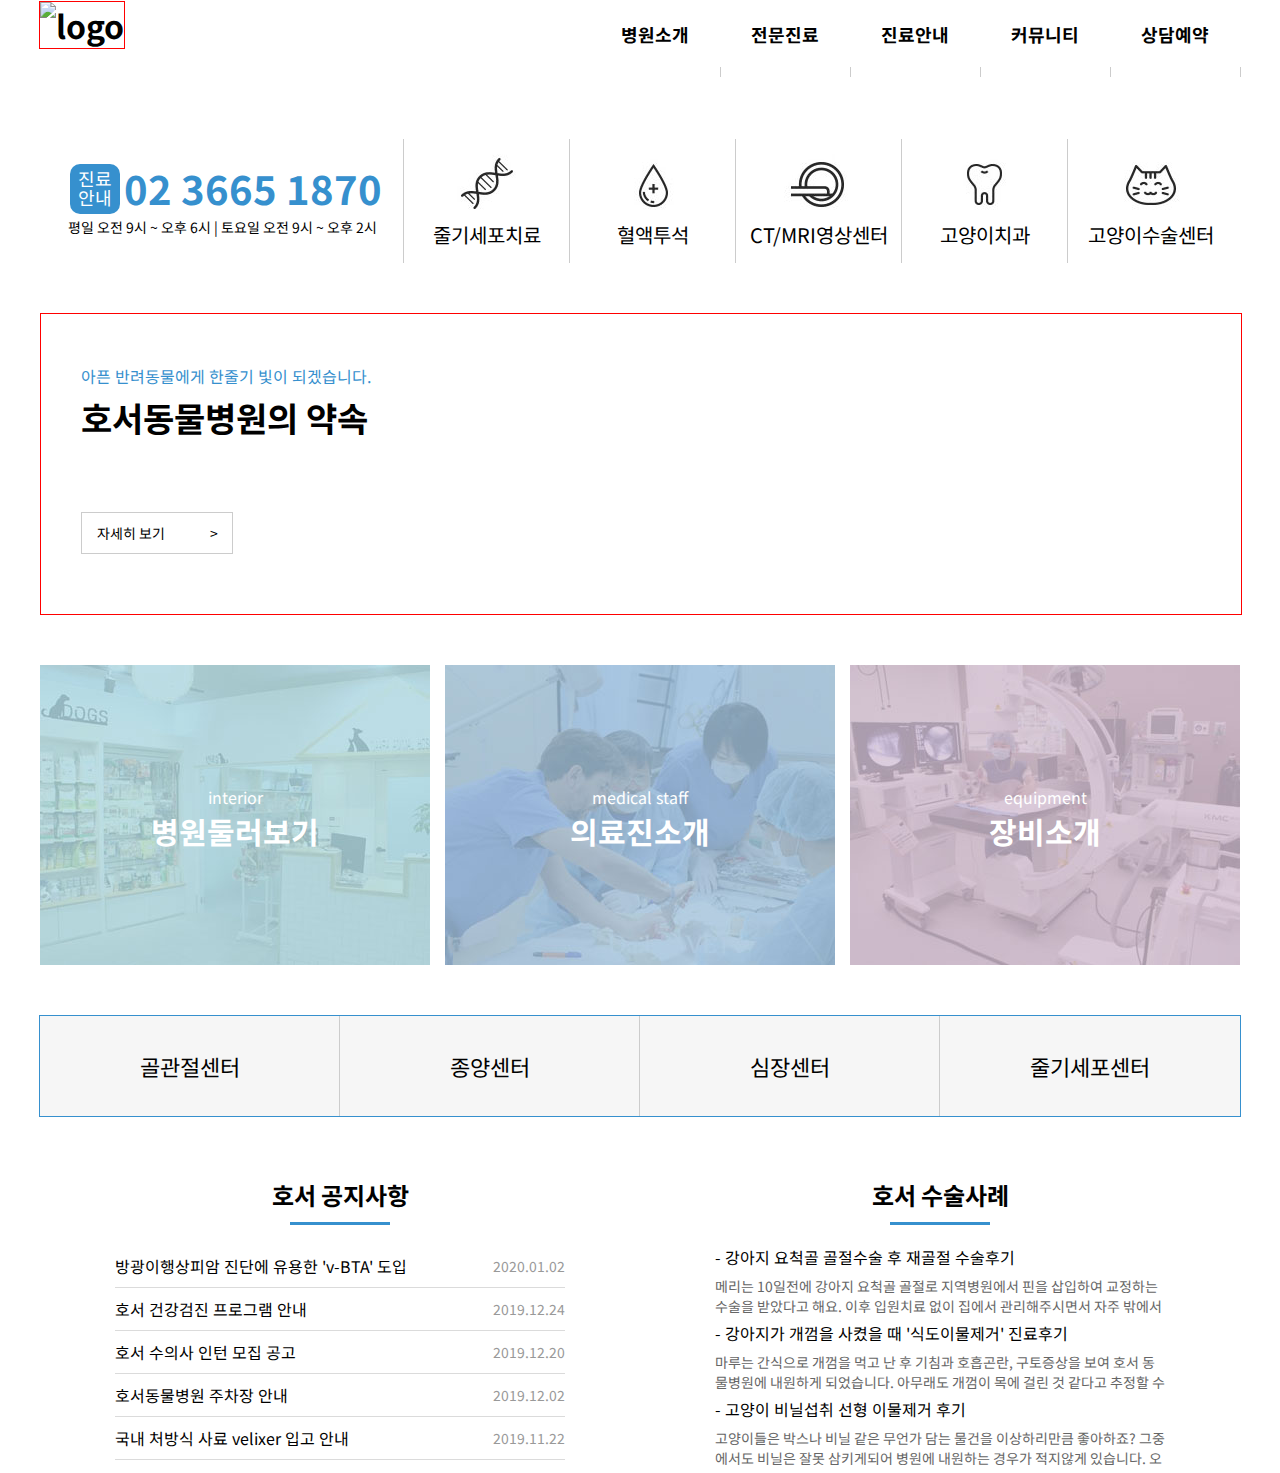
==== index.html @ e3472fa7 "Add files via upload" ====
<!DOCTYPE html>
<html lang="en">
<head>
    <meta charset="UTF-8">
    <meta name="viewport" content="width=device-width, initial-scale=1.0">
    <meta http-equiv="X-UA-Compatible" content="ie=edge">
    <title>호서동물병원</title>
    <!-- 사용자 css -->
    <link rel="stylesheet" href="css/style.css">
    <!-- 웹폰트 -->
    <link href="https://fonts.googleapis.com/css?family=Noto+Sans+KR&display=swap" rel="stylesheet">
    <!-- 제이쿼리 -->
    <script src="js/jquery-3.4.1.min.js"></script>
    <!-- 사용자 자바스크립트 -->
    <script src="js/maingnb.js"></script>
</head>
<body>
    <!-- 헤더영역 -->
    <header id="main_header">
        <div id="ex"></div>
        <div class="container">
            <h1><a href="#"><img src="http://via.placeholder.com/180x50" alt="logo"></a></h1>
            <nav id="main_gnb">
                <ul class="depth1">
                    <li>
                        <a href="#">병원소개</a>
                        <ul class="depth2">
                            <li><a href="#">인삿말</a></li>
                            <li><a href="#">의료진</a></li>
                            <li><a href="#">스텝</a></li>
                            <li><a href="#">시설소개</a></li>
                            <li><a href="#">오시는길</a></li>
                        </ul>
                    </li>
                    <li>
                        <a href="#">전문진료</a>
                        <ul class="depth2">
                            <li><a href="#">2차진료전문센터</a></li>
                            <li><a href="#">수술전문센터</a></li>
                            <li><a href="#">MRI센터</a></li>
                            <li><a href="#">노령견센터</a></li>
                            <li><a href="#">종양센터</a></li>
                            <li><a href="#">재활의학센터</a></li>
                        </ul>
                    </li>
                    <li>
                        <a href="#">진료안내</a>
                        <ul class="depth2">
                            <li><a href="#">진료안내</a></li>
                            <li><a href="#">영상의학과</a></li>
                            <li><a href="#">외과</a></li>
                            <li><a href="#">내과</a></li>
                            <li><a href="#">안과</a></li>
                            <li><a href="#">치과</a></li>
                        </ul>
                    </li>
                    <li>
                        <a href="#">커뮤니티</a>
                        <ul class="depth2">
                            <li><a href="#">공지사항</a></li>
                            <li><a href="#">FAQ</a></li>
                        </ul>
                    </li>
                    <li>
                        <a href="#">상담예약</a>
                        <ul class="depth2">
                            <li><a href="#"></a></li>
                        </ul>
                    </li>
                </ul>
            </nav>
        </div>
    </header>
    <!-- 배너영역 -->
    <div id="main_banner">
        <img src="http://via.placeholder.com/1920x500" alt="">
    </div>
    <!-- 서브정보 -->
    <div id="sub_info">
        <div class="container">
            <div class="col1">
                <p class="box">진료<br>안내</p>
                <span> 02 3665 1870</span>
                <p class="time">평일 오전 9시 ~ 오후 6시 | 토요일 오전 9시 ~ 오후 2시</p>
            </div>
            <div class="col2 col">
                <a href="#">
                    <img src="images/s-i1.jpg" alt="">
                    <p class="sub_name">줄기세포치료</p>
                </a>
            </div>
            <div class="col3 col">
                <a href="#">
                    <img src="images/s-i2.jpg" alt="">
                    <p class="sub_name">혈액투석</p>
                </a>
            </div>
            <div class="col4 col">
                <a href="#">
                    <img src="images/s-i3.jpg" alt="">
                    <p class="sub_name">CT/MRI영상센터</p>
                </a>
            </div>
            <div class="col5 col">
                <a href="#">
                    <img src="images/s-i4.jpg" alt="">
                    <p class="sub_name">고양이치과</p>
                </a>
            </div>
            <div class="col6 col">
                <a href="#">
                    <img src="images/s-i5.jpg" alt="">
                    <p class="sub_name">고양이수술센터</p>
                </a>
            </div>
        </div>
    </div>
    <!-- 메인컨텐츠 -->
    <div id="main_contents">
        <div class="container">
            <div class="con1">
                <p>아픈 반려동물에게 한줄기 빛이 되겠습니다.</p>
                <span>호서동물병원의 약속</span>
                <a href="#">자세히 보기 &nbsp;&nbsp;&nbsp;&nbsp;&nbsp;&nbsp;&nbsp;&nbsp;&nbsp;&nbsp;&nbsp;&nbsp;&nbsp;&nbsp;></a>
            </div>
            <div class="con con2">
                <span>interior</span>
                <a href="#"><p>병원둘러보기</p></a>
            </div>
            <div class="con con3">
                <span>medical staff</span>
                <a href="#"><p>의료진소개</p></a>
            </div>
            <div class="con con4">
                <span>equipment</span>
                <a href="#"><p>장비소개</p></a>
            </div>
        </div>
    </div>
    <!-- 센터목록 -->
    <div id="center">
        <div class="center_wrap">
            <a href="#" class="center">
                <p>골관절센터</p>
            </a>
            <a href="#" class="center">
                <p>종양센터</p>
            </a>
            <a href="#" class="center">
                <p>심장센터</p>
            </a>
            <a href="#" class="center">
                <p>줄기세포센터</p>
            </a>
        </div>
    </div>
    <!-- 게시판 -->
    <div id="board">
        <div class="container">
            <section class="notice">
                <h2>호서 공지사항</h2>
                <div class="line"></div>
                <ul>
                    <li>
                        <a href="#">방광이행상피암 진단에 유용한 'v-BTA' 도입</a>
                        <span class="date">2020.01.02</span>
                    </li>
                    <li>
                        <a href="#">호서 건강검진 프로그램 안내</a>
                        <span class="date">2019.12.24</span>
                    </li>
                    <li>
                        <a href="#">호서 수의사 인턴 모집 공고</a>
                        <span class="date">2019.12.20</span>
                    </li>
                    <li>
                        <a href="#">호서동물병원 주차장 안내</a>
                        <span class="date">2019.12.02</span>
                    </li>
                    <li>
                        <a href="#">국내 처방식 사료 velixer 입고 안내</a>
                        <span class="date">2019.11.22</span>
                    </li>
                </ul>
            </section>
            <section class="review">
                <h2>호서 수술사례</h2>
                <div class="line"></div>
                <ul>
                    <li>
                        <a href="#">- 강아지 요척골 골절수술 후 재골절 수술후기</a>
                        <span class="text">메리는 10일전에 강아지 요척골 골절로 지역병원에서 핀을 삽입하여 교정하는 수술을 받았다고 해요. 이후 입원치료 없이 집에서 관리해주시면서 자주 밖에서 산책을</span>
                    </li>
                </ul>
                <ul>
                    <li>
                        <a href="#">- 강아지가 개껌을 사켰을 때 '식도이물제거' 진료후기</a>
                        <span class="text">마루는 간식으로 개껌을 먹고 난 후 기침과 호흡곤란, 구토증상을 보여 호서 동물병원에 내원하게 되었습니다. 아무래도 개껌이 목에 걸린 것 같다고 추정할 수는 있었지만 </span>
                    </li>
                </ul>
                <ul>
                    <li>
                        <a href="#">- 고양이 비닐섭취 선형 이물제거 후기</a>
                        <span class="text">고양이들은 박스나 비닐 같은 무언가 담는 물건을 이상하리만큼 좋아하죠? 그중에서도 비닐은 잘못 삼키게되어 병원에 내원하는 경우가 적지않게 있습니다. 오늘은 이물제거에 </span>
                    </li>
                </ul>
            </section>
        </div>
    </div>
</body>
</html>
---- css/style.css ----
/* 원래style.css */
*{
    margin: 0; padding: 0;
}
a{ 
    text-decoration: none;
    color: #000;
}
ul, ol{
    list-style: none;
}
body{
    width: 100%;
    font-family: 'Noto Sans KR', sans-serif;
}
/* container */
.container{
    width: 1200px;
    margin: 0 auto;
}
/* 헤더 */
#main_header{
    width: 100%;
    height: 65px;
    /* background: #ccc; */
}
#main_header h1{
    float: left;
    outline: 1px solid red;
    margin-top: 2px;
}
/* 메인메뉴 */
#main_gnb .depth1 {
    margin-top: 19px;
    text-align: center;
    float: right;
    line-height: 30px;
}
#main_gnb .depth1 > li{
    position: relative;
    float: left;
    width: 130px;
    line-height: 30px;
    z-index: 99;
}
#main_gnb .depth1 > li >a{
    display: block;
    padding-bottom: 15px;
    font-size: 18px;
    font-weight: bold;
    border-bottom: 3px solid #fff;
}
#main_gnb .depth1 > li >a:hover{
    border-bottom: 3px solid #3690ce;
}
#main_gnb .depth1  li a:hover{
    color: #3690ce;
}
#main_gnb .depth2{
    padding-top: 10px;
    position: absolute;
    left: 0;
    width: 100%;
    height: 0;
    overflow: hidden;
    font-size: 14px;
    border-right: 1px solid #ccc;
}
#main_gnb .depth2.show{
    height: 200px;
    overflow: hidden;
}
#main_gnb .depth2 a{
    display: block;
}
#ex{
    position: absolute;
    top: 65px;
    width: 100%;
    height: 0;
    background: #fff;
    /* border-top: 3px solid #ccc; */
  }
  #ex.show {
      height: 200px;
  }
/* 배너영역 */
#main_banner{
    width: 100%;
}
#main_banner img{
    width: 100%;
}
/* 서브정보 */
#sub_info{
    margin-top: 50px;
}
#sub_info .col1{
    float: left;
    width: 363px; height: 124px;
    /* outline: 1px solid red; */
}
#sub_info .col{
    float: left;
    width: 165px; height: 124px;
    /* border: 1px solid red; */
    text-align: center;
    font-size: 20px;
    border-left: 1px solid #ccc;
}
#sub_info .col:hover a{
    color: #3690ce;
}
#sub_info .col1 .box{
    display: inline-block;
    width: 50px; height: 40px;
    background: #3690ce;
    border-radius: 10px;
    color: #fff;
    text-align: center;
    line-height: 19px;
    font-size: 18px;
    padding: 5px 0;
    margin: 25px 0 0 30px;
}
#sub_info .col1 span{
    color: #3690ce;
    font-size: 40px;
    font-weight: bolder;
}
#sub_info .col1 .time{
    font-size: 14px;
    margin-left: 28px;
}
#sub_info .col img{
    margin-top: 15px;
}
/* 메인 컨텐츠 */
#main_contents{
    padding-top: 50px;
    clear: both;
}
#main_contents .con1{
    width: 1200px; height: 300px;
    border: 1px solid red;
}
#main_contents .con1 p{
    color: #3690ce;
    margin: 50px 0 5px 40px;
}
#main_contents .con1 span{
    font-size: 34px;
    font-weight: bold;
    margin-left: 40px;
}
#main_contents .con1 a{
    text-align: center;
    line-height: 40px;
    display: block;
    width: 150px;
    height: 40px;
    font-size: 14px;
    border: 1px solid #ccc;
    margin-left: 40px;
    margin-top: 70px;
}
#main_contents .con{
    margin-top: 50px;
    float: left;
    width: 390px; height: 300px;
    /* border: 1px solid red; */
    background: #ccc;
    margin-right: 15px;
    text-align: center;
}
#main_contents .con:last-child{
    margin-right: 0;
}
#main_contents .con > span{
    margin-top: 120px;
    display: inline-block;
    color: #fff;
}
#main_contents .con > a > p{
    color: #fff;
    font-size: 30px;
    font-weight: bold;
    /* line-height: 300px; */
}
#main_contents .con2{
    background-image: url(../images/con1.jpg);
}
#main_contents .con3{
    background-image: url(../images/con2.jpg);
}
#main_contents .con4{
    background-image: url(../images/con3.jpg);
}
#main_contents .con2:hover{
    text-shadow: 1px 1px 3px black;
    background-image: url(../images/con1-1.jpg);
}
#main_contents .con3:hover{
    text-shadow: 1px 1px 3px black;
    background-image: url(../images/con2-1.jpg);
}
#main_contents .con4:hover{
    text-shadow: 1px 1px 3px black;
    background-image: url(../images/con3-1.jpg);
}
/* 센터목록 */
#center{
    clear: both;
    padding-top: 50px;
}
#center .center_wrap{
    background: rgb(246, 246, 246);
    margin: 0 auto;
    width: 1200px;
    height: 100px;
    border: 1px solid #3690ce;
}
#center .center{
    display: inline-block;
    text-align: center;
    line-height: 100px;
    font-size: 22px;
    width: 299px;
    height: 100px;
    float: left;
    border-right: 1px solid #ccc;
}
#center .center:last-child{
    border: 0;
}
#center .center:hover{
    color: #fff;
    background: #3690ce;
}
/* 게시판 */
.line{
    display: block;
    width: 100px;
    margin-left: 230px;
    margin-bottom: 20px;
    border-bottom: 3px solid #3690ce;
}
#board{
    width: 1200px;
    height: 100%;
    margin: 0 auto;
}
.notice{
    float: left;
    margin-top: 50px;
    text-align: center;
    width: 560px;
    padding: 0 20px;
}
.notice h2, .review h2{
    padding: 10px 0;
}
.notice ul{
    width: 450px;
    margin: 0 auto;
    text-align: left;
}
.notice ul li{
    line-height: 42px;
    border-bottom: 1px solid rgb(219, 219, 219);
}
.notice ul li .date{
    float: right;
    color: #999999;
    font-size: 14px;
}
.review{
    margin-top: 50px;
    text-align: center;
    width: 560px;
    padding: 0 20px;
    float: right;
}
.review ul{
    margin: 0 auto;
    width: 450px;
    /* border: 1px solid red; */
    text-align: left;
}
.review ul a{
    display: block;
}
.review ul .text{
    margin-top: 7px;
    display: inline-block;
    height: 40px;
    font-size: 14px;
    color: #666;
    overflow: hidden;
    text-overflow: clip;
}
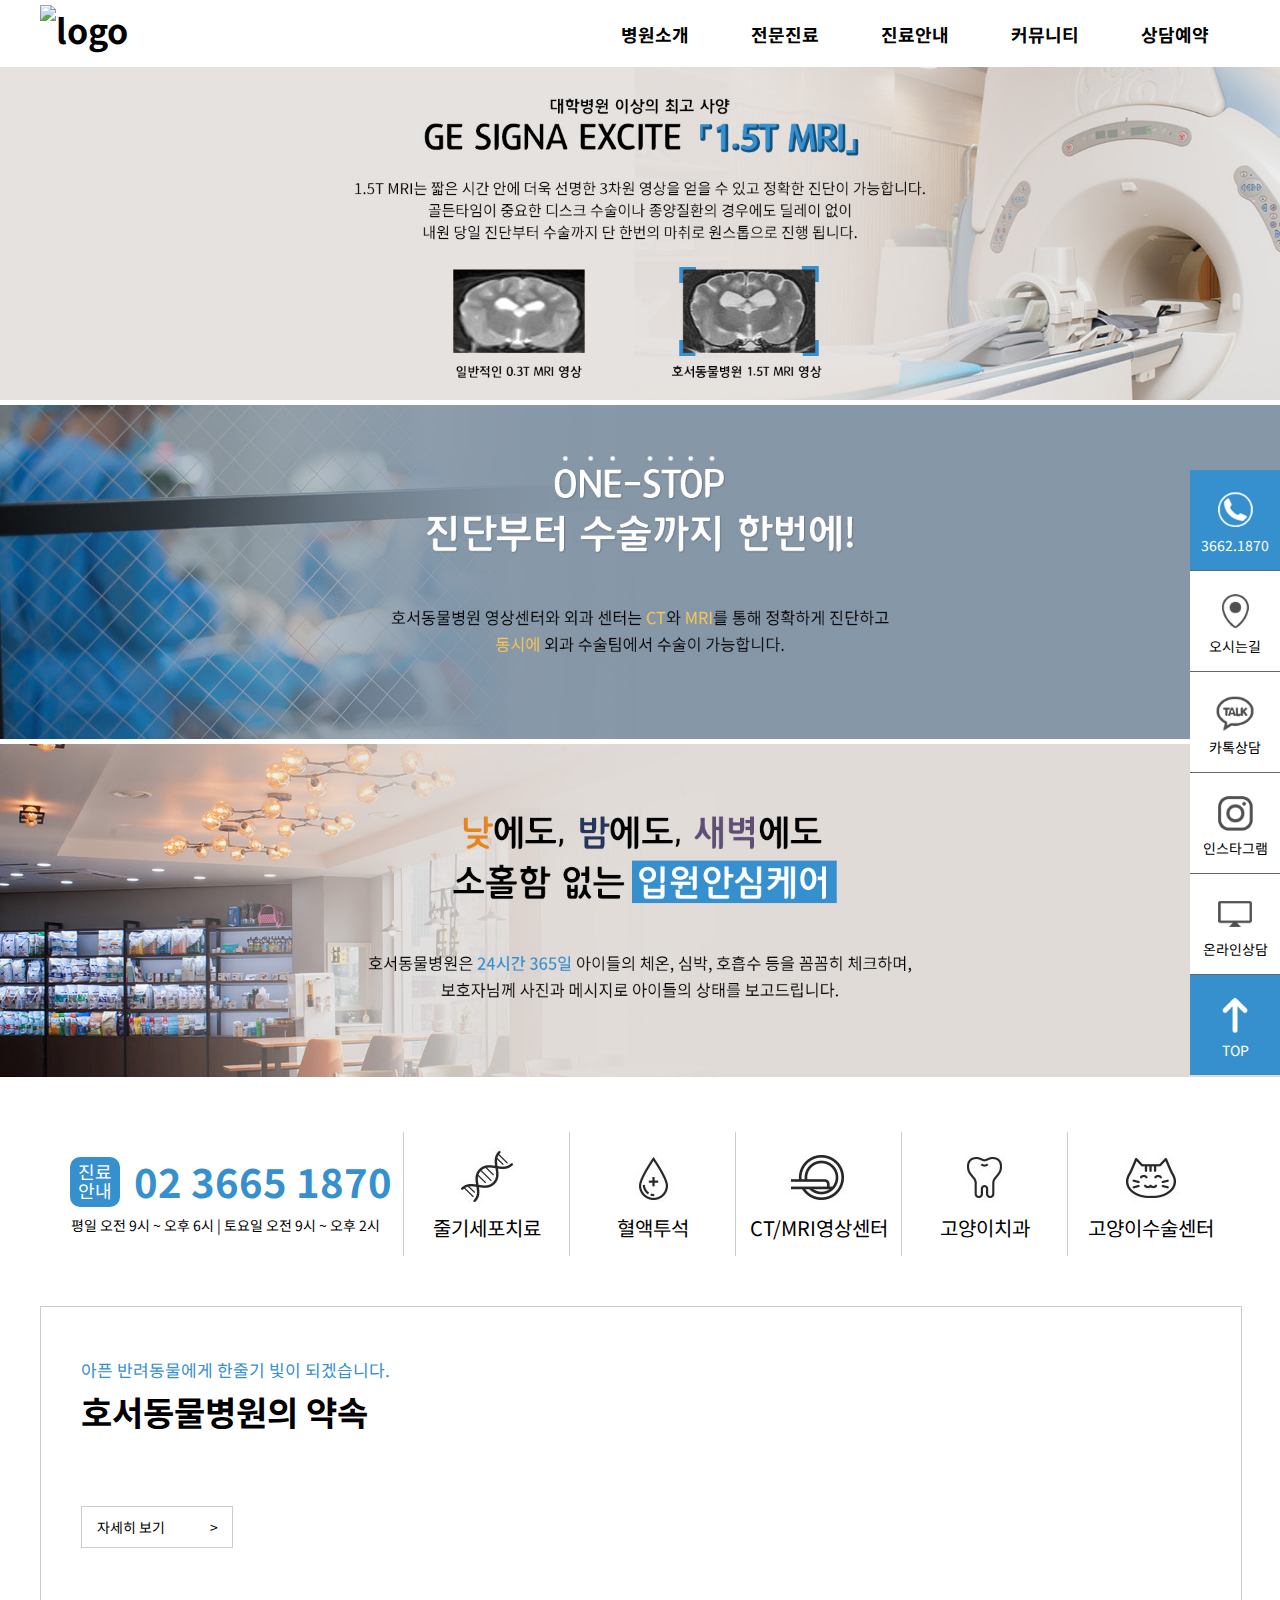
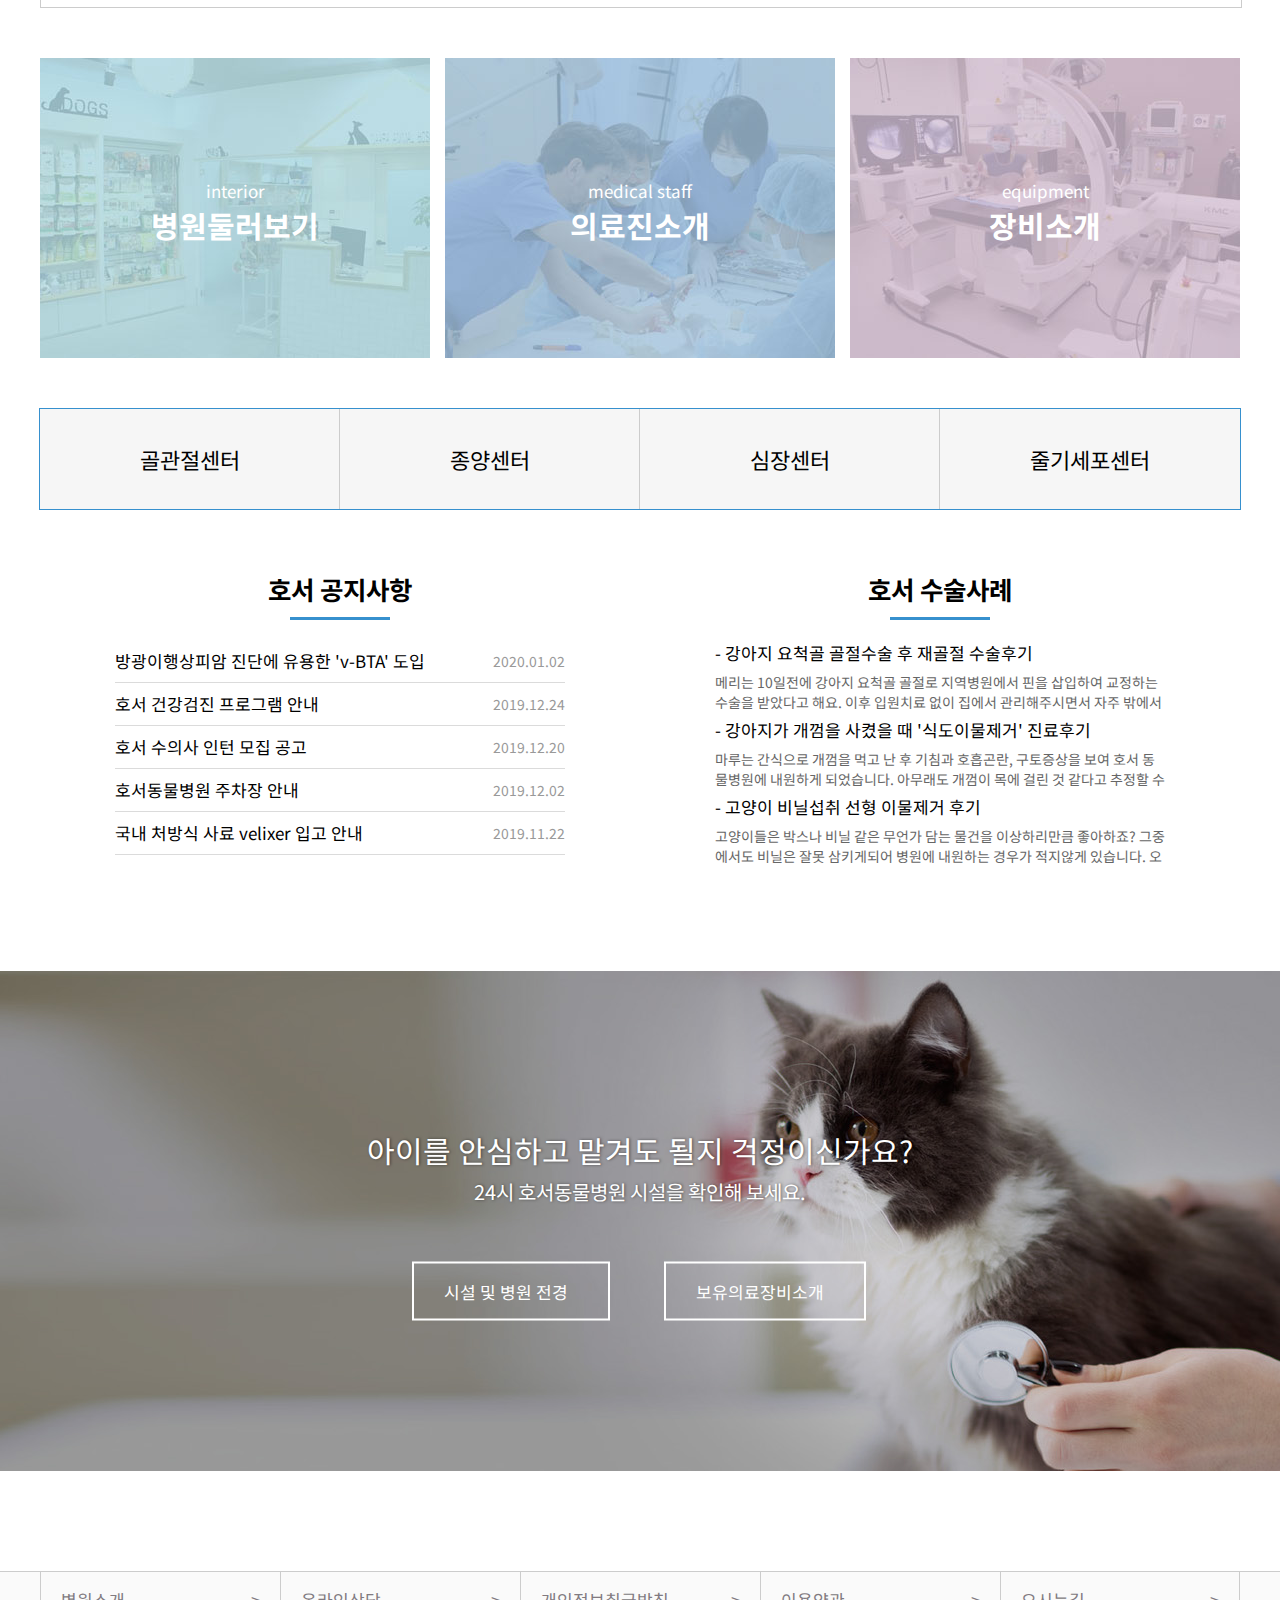
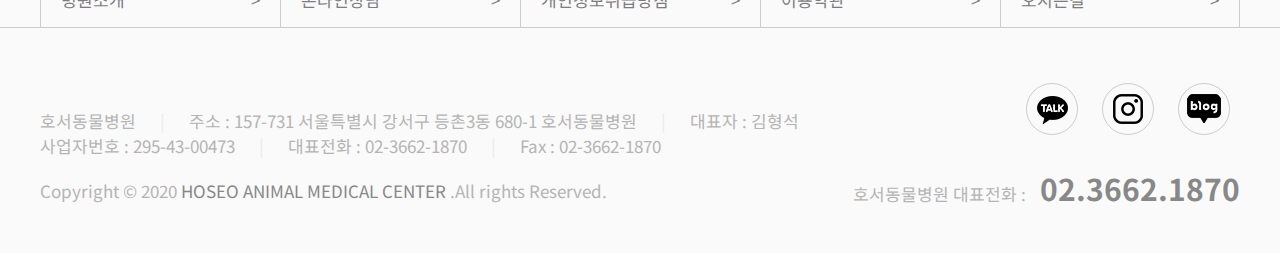
==== commit a4bad6e0: "Add files via upload" ====
--- a/index.html
+++ b/index.html
@@ -7,10 +7,18 @@
     <title>호서동물병원</title>
     <!-- 사용자 css -->
     <link rel="stylesheet" href="css/style.css">
+    <!-- bs슬라이더 -->
+    <link rel="stylesheet" href="./css/jquery.bxslider.min.css">
+    <!-- 플로트메뉴 -->
+    <link rel="stylesheet" href="./css/float.css">
     <!-- 웹폰트 -->
     <link href="https://fonts.googleapis.com/css?family=Noto+Sans+KR&display=swap" rel="stylesheet">
     <!-- 제이쿼리 -->
     <script src="js/jquery-3.4.1.min.js"></script>
+    <!-- 폰트어썸 -->
+    <script src="https://kit.fontawesome.com/42bc809b80.js" crossorigin="anonymous"></script>
+    <!-- bxslider js -->
+    <script src="js/jquery.bxslider.min.js"></script>
     <!-- 사용자 자바스크립트 -->
     <script src="js/maingnb.js"></script>
 </head>
@@ -19,17 +27,17 @@
     <header id="main_header">
         <div id="ex"></div>
         <div class="container">
-            <h1><a href="#"><img src="http://via.placeholder.com/180x50" alt="logo"></a></h1>
+            <h1><a href="index.html"><img src="./images/logo_color.png" alt="logo"></a></h1>
             <nav id="main_gnb">
                 <ul class="depth1">
                     <li>
-                        <a href="#">병원소개</a>
+                        <a href="page1-2.html">병원소개</a>
                         <ul class="depth2">
                             <li><a href="#">인삿말</a></li>
                             <li><a href="#">의료진</a></li>
                             <li><a href="#">스텝</a></li>
-                            <li><a href="#">시설소개</a></li>
-                            <li><a href="#">오시는길</a></li>
+                            <li><a href="page1-2.html">시설소개</a></li>
+                            <li><a href="page1-3.html">오시는길</a></li>
                         </ul>
                     </li>
                     <li>
@@ -44,9 +52,9 @@
                         </ul>
                     </li>
                     <li>
-                        <a href="#">진료안내</a>
-                        <ul class="depth2">
-                            <li><a href="#">진료안내</a></li>
+                        <a href="page1-1.html">진료안내</a>
+                        <ul class="depth2">
+                            <li><a href="page1-1.html">진료안내</a></li>
                             <li><a href="#">영상의학과</a></li>
                             <li><a href="#">외과</a></li>
                             <li><a href="#">내과</a></li>
@@ -73,7 +81,11 @@
     </header>
     <!-- 배너영역 -->
     <div id="main_banner">
-        <img src="http://via.placeholder.com/1920x500" alt="">
+        <div class="bxslider">
+            <img src="./images/main_banner.jpg" alt="배너1">
+            <img src="./images/main_banner2.jpg" alt="배너2">
+            <img src="./images/main_banner3.jpg" alt="배너3">
+        </div>
     </div>
     <!-- 서브정보 -->
     <div id="sub_info">
@@ -207,5 +219,84 @@
             </section>
         </div>
     </div>
+    <!-- 아래배너 -->
+    <section id="bottom">
+        <div class="text">
+            <h2>아이를 안심하고 맡겨도 될지 걱정이신가요?</h2>
+            <p>24시 호서동물병원 시설을 확인해 보세요.</p>
+        </div>
+        <div class="button">
+            <a href="#">시설 및 병원 전경<i class="fas fa-plus"></i></a> 
+            <a href="#">보유의료장비소개<i class="fas fa-plus"></i></a> 
+        </div>
+    </section>
+
+    <!-- 푸터 -->
+    <footer id="main_footer">
+        <span class="f_line"></span>
+        <div class="container">
+            <ul>
+                <li>
+                    <a href="#">
+                        병원소개 <span>&gt;</span>
+                    </a>
+                </li>
+                <li>
+                    <a href="#">
+                        온라인상담 <span>&gt;</span>
+                    </a>
+                </li>
+                <li>
+                    <a href="#">
+                        개인정보취급방침 <span>&gt;</span>
+                    </a>
+                </li>
+                <li>
+                    <a href="#">
+                        이용약관 <span>&gt;</span>
+                    </a>
+                </li>
+                <li>
+                    <a href="#">
+                        오시는길 <span>&gt;</span>
+                    </a>
+                </li>
+            </ul>
+        </div>
+        <span class="f_line linet"></span>
+
+        <div class="footer_wrap">
+            <strong class="big"><img width="210px" src="./images/logo_ccc.png" alt=""></strong>
+            <p>호서동물병원</p>
+            <span>|</span>
+            <p>주소 : 157-731 서울특별시 강서구 등촌3동 680-1 호서동물병원</p>
+            <span>|</span>
+            <p>대표자 : 김형석</p>
+            <br>
+            <p>사업자번호 : 295-43-00473</p>
+            <span>|</span>
+            <p>대표전화 : 02-3662-1870</p>
+            <span>|</span>
+            <p>Fax : 02-3662-1870</p>
+            <p class="icon">
+                <a href="#"><img src="images/icon.png" alt="카카오톡"></a>
+                <a href="#"><img src="images/icon2.png" alt="인스타그램"></a>
+                <a href="#"><img src="images/icon3.png" alt="블로그"></a>
+            </p>
+            <p class="copy">Copyright &copy; 2020 <span class="black">HOSEO ANIMAL MEDICAL CENTER</span> .All rights Reserved.</p>
+            <p class="phone">호서동물병원 대표전화 : <span class="number">02.3662.1870</span></p>
+        </div>
+    </footer>
+
+    
+    <!-- 플로트메뉴 -->
+    <div class="float">
+        <a href="#" class="float16"><img src="images/f_call.png" alt=""> 3662.1870</a>
+        <a href="#" class="floatmenu"><img src="images/f_map.png" alt=""> 오시는길</a>
+        <a href="#" class="floatmenu"><img src="images/f_talk.png" alt=""> 카톡상담</a>
+        <a href="#" class="floatmenu"><img src="images/f_insta.png" alt=""> 인스타그램</a>
+        <a href="#" class="floatmenu"><img src="images/f_pc.png" alt=""> 온라인상담</a>
+        <a href="#" class="float16"><img src="images/f_top.png" alt=""> TOP</a>
+    </div>
 </body>
 </html>--- a/css/style.css
+++ b/css/style.css
@@ -12,6 +12,7 @@
 body{
     width: 100%;
     font-family: 'Noto Sans KR', sans-serif;
+    font-size: 17px;
 }
 /* container */
 .container{
@@ -26,8 +27,11 @@
 }
 #main_header h1{
     float: left;
-    outline: 1px solid red;
-    margin-top: 2px;
+    /* outline: 1px solid red; */
+    margin-top: 5px;
+}
+#main_header h1 img{
+    height: 50px;
 }
 /* 메인메뉴 */
 #main_gnb .depth1 {
@@ -49,6 +53,7 @@
     font-size: 18px;
     font-weight: bold;
     border-bottom: 3px solid #fff;
+    transition: 0.4s;
 }
 #main_gnb .depth1 > li >a:hover{
     border-bottom: 3px solid #3690ce;
@@ -64,7 +69,8 @@
     height: 0;
     overflow: hidden;
     font-size: 14px;
-    border-right: 1px solid #ccc;
+    /* border-right: 1px solid #ccc; */
+    transition: 0.4s;
 }
 #main_gnb .depth2.show{
     height: 200px;
@@ -75,15 +81,19 @@
 }
 #ex{
     position: absolute;
-    top: 65px;
+    top: 67px;
     width: 100%;
     height: 0;
     background: #fff;
+    z-index: 99;
+    transition: 0.4s;
     /* border-top: 3px solid #ccc; */
   }
   #ex.show {
       height: 200px;
+      background: #fff;
   }
+
 /* 배너영역 */
 #main_banner{
     width: 100%;
@@ -127,10 +137,12 @@
     color: #3690ce;
     font-size: 40px;
     font-weight: bolder;
+    padding-left: 10px;
 }
 #sub_info .col1 .time{
     font-size: 14px;
-    margin-left: 28px;
+    margin-left: 31px;
+    margin-top: 5px;
 }
 #sub_info .col img{
     margin-top: 15px;
@@ -140,9 +152,13 @@
     padding-top: 50px;
     clear: both;
 }
+#main_contents .container{
+
+}
 #main_contents .con1{
     width: 1200px; height: 300px;
-    border: 1px solid red;
+    border: 1px solid #ccc;
+    background: url('../images/promise2.jpg') no-repeat;
 }
 #main_contents .con1 p{
     color: #3690ce;
@@ -249,6 +265,8 @@
     width: 1200px;
     height: 100%;
     margin: 0 auto;
+    overflow: hidden;
+    margin-bottom: 100px;
 }
 .notice{
     float: left;
@@ -298,4 +316,167 @@
     color: #666;
     overflow: hidden;
     text-overflow: clip;
-}+}
+/* 아래베너 */
+#bottom{
+    position: relative;
+    clear: both;
+    /* outline: 1px solid red; */
+    max-width: 1920px; 
+    min-width: 1200px;
+    height: 500px;
+    margin: 0 auto;
+    background-image: url("../images/buttom.jpg");
+    overflow: hidden;
+    background-size: cover;
+    background-position: center;
+}
+#bottom .text{
+    color: #fff;
+    text-shadow: 0.5px 0.5px 3px rgba(0, 0, 0, 0.5);
+    position: absolute;
+    left: 50%; 
+    top: 40%;
+    transform: translate(-50%, -50%);
+    text-align: center;
+    line-height: 2.5em;
+}
+#bottom .text h2{
+    font-weight: normal;
+    font-size: 30px;
+}
+#bottom .text p{
+    font-size: 20px;
+}
+#bottom .button{
+    /* outline: 1px solid green; */
+    position: absolute;
+    left: 48%; 
+    top: 64%;
+    transform: translate(-50%, -50%);
+}
+#bottom .button a{
+    border: 2px solid #fff;
+    padding: 15px;
+    padding-left: 30px;
+    padding-right: 30px;
+    margin-left: 50px;
+    color: #fff;
+}
+#bottom .button a:hover{
+    background: rgba(255, 255, 255, 0.5);
+    color: #000;
+}
+#bottom .button a i{
+    padding-left: 10px;
+}
+/* 푸터 */
+#main_footer{
+    margin-top: 100px;
+    padding-bottom: 50px;
+    background: #fafafa;
+}
+#main_footer .f_line{
+    width: 100%;
+    height: 1px;
+    display: block;
+    background: #ccc;
+}
+#main_footer .linet{
+    margin-bottom: 40px;
+}
+#main_footer .container{
+    margin-bottom: 55px;
+}
+#main_footer .container li{
+    float: left;
+    width: 20%;
+    border-left: 1px solid #ccc;
+    box-sizing: border-box;
+}
+#main_footer .container li:last-child{
+    border-right: 1px solid #ccc;
+}
+#main_footer .container li a{
+    color: #817a81;
+    display: block;
+    padding: 15px 20px;
+}
+#main_footer .container li:hover{
+    background: rgb(238, 238, 238);
+}
+#main_footer .container li a span{
+    float: right;
+    color: #817a81;
+}
+#main_footer .footer_wrap{
+    position: relative;
+    width: 1200px;
+    margin: 0 auto;
+}
+#main_footer .footer_wrap span{
+    padding: 0 20px;
+    color: rgb(235, 235, 235);
+}
+#main_footer .footer_wrap .big{
+    display: block;
+    font-weight: bold;
+    padding-bottom: 15px;
+}
+#main_footer .footer_wrap p{
+    display: inline-block;
+    color: rgb(180, 180, 180);
+}
+#main_footer .footer_wrap .icon{
+    position: absolute;
+    top: 15px;
+    right: 0;
+}
+#main_footer .footer_wrap .icon img{
+    border: 1px solid #ccc;
+    border-radius: 3000px;
+    margin: 0 10px;
+    padding: 5px 5px;
+}
+#main_footer .footer_wrap .copy{
+    display: block;
+    padding-top: 20px;
+}
+#main_footer .footer_wrap .black{
+    padding: 0;
+    color: #888;
+}
+#main_footer .footer_wrap .phone{
+    position: absolute;
+    right: 0;
+    bottom: -7px;
+}
+#main_footer .footer_wrap .phone .number{
+    margin-left: 10px;
+    font-size: 30px;
+    color: #888;
+    font-weight: bold;
+    padding: 0;
+}
+
+
+
+/* bxslider */
+.bx-wrapper{
+    border: none !important;
+    box-shadow: none !important;
+}
+.bx-pager{
+    bottom: 20px !important;
+}
+.bx-wrapper .bx-controls-direction a{
+    width: 55px !important;
+    height: 55px !important;
+}
+.bx-wrapper .bx-next{
+    background: url('../images/control2-1.png') no-repeat !important;
+}
+.bx-wrapper .bx-prev{
+    background: url('../images/control1-1.png') no-repeat !important;
+}
+
--- a/css/float.css
+++ b/css/float.css
@@ -0,0 +1,30 @@
+/* 플로트메뉴 */
+.float{
+    text-align: center;
+    position: fixed;
+    right: 0; top: 470px;
+
+}
+.float a{
+    display: block;
+    width: 90px; height: 100px;
+    background: #fff;
+    border-bottom: 1px solid #666;
+    font-size: 14px;
+}
+.float a:last-child{
+    border-bottom: none;
+}
+.float a img{
+    margin-left: 25px; padding-top: 20px;
+    display: block;
+    width: 40px;
+    margin-bottom: 5px;
+}
+.float a.float16{
+    background: #3690ce;
+    color: #fff;
+}
+.float a.floatmenu:hover{
+    background: #b0d0e6;
+}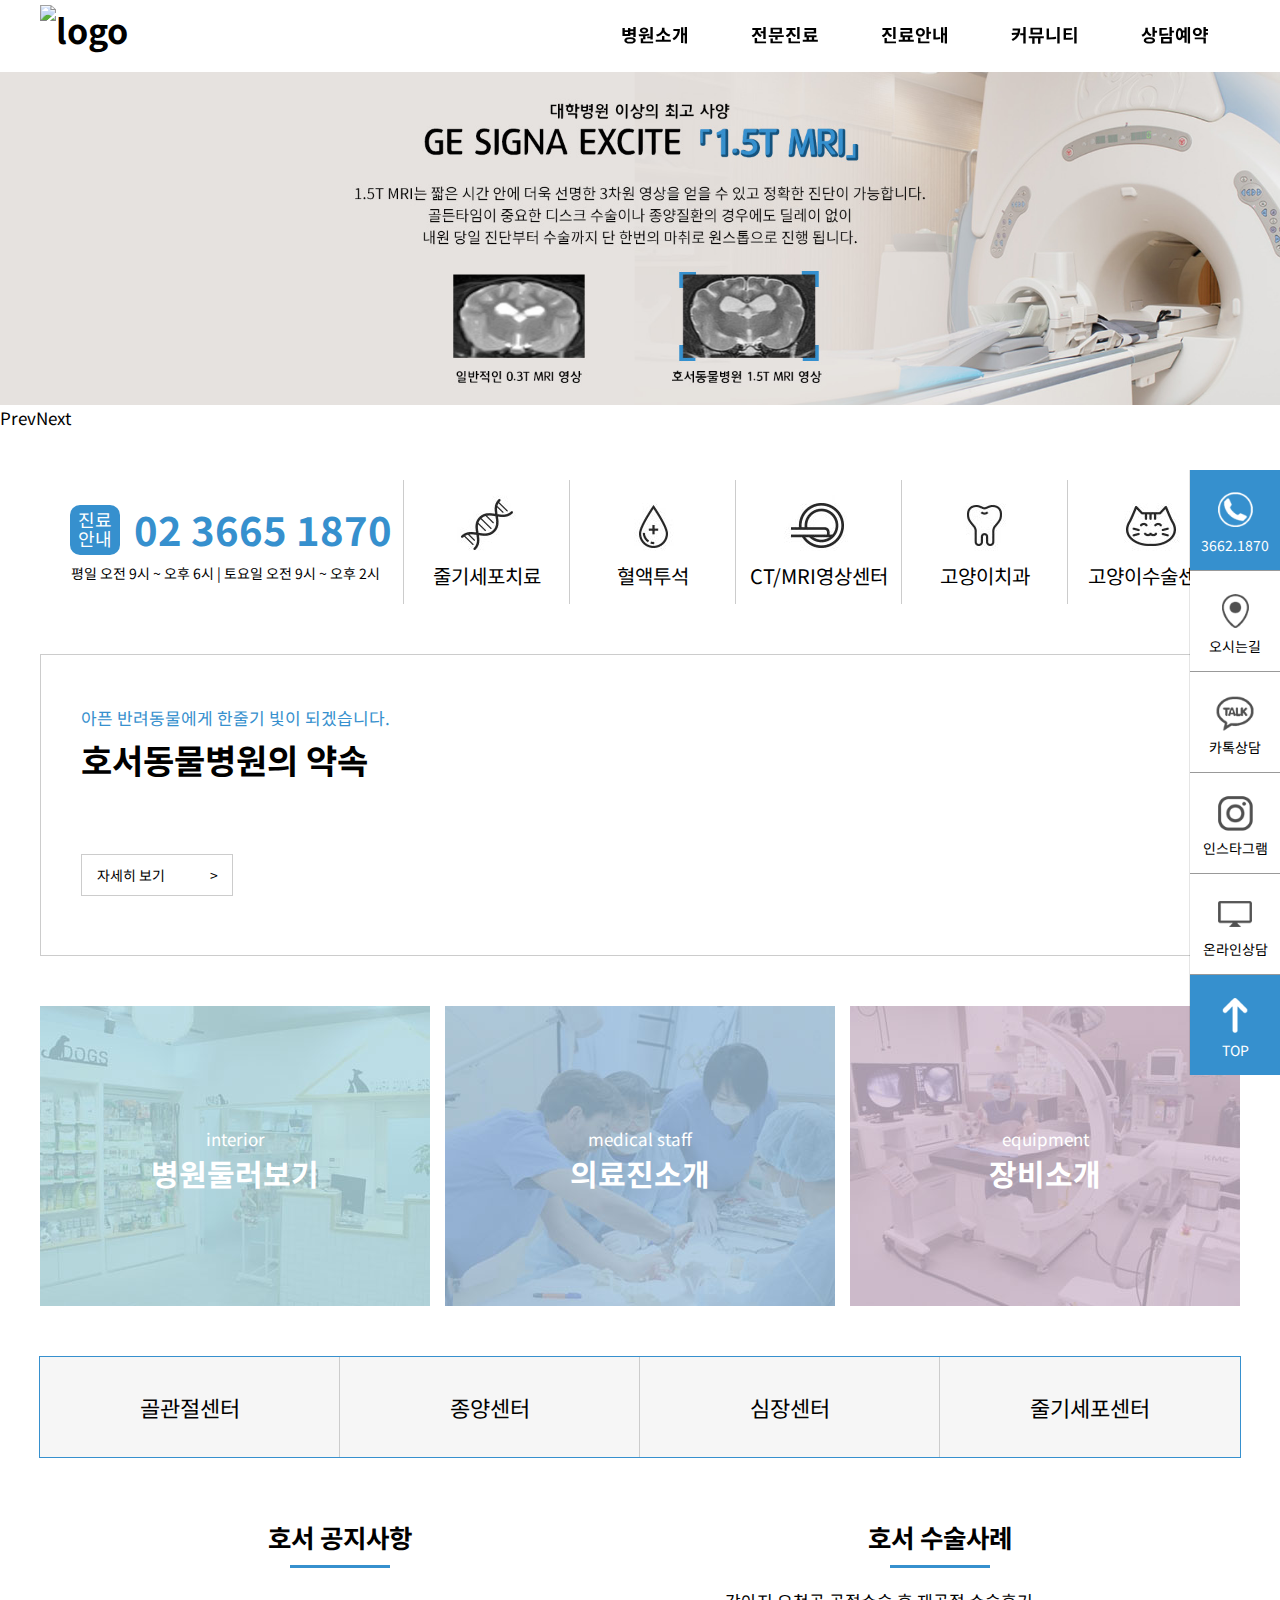
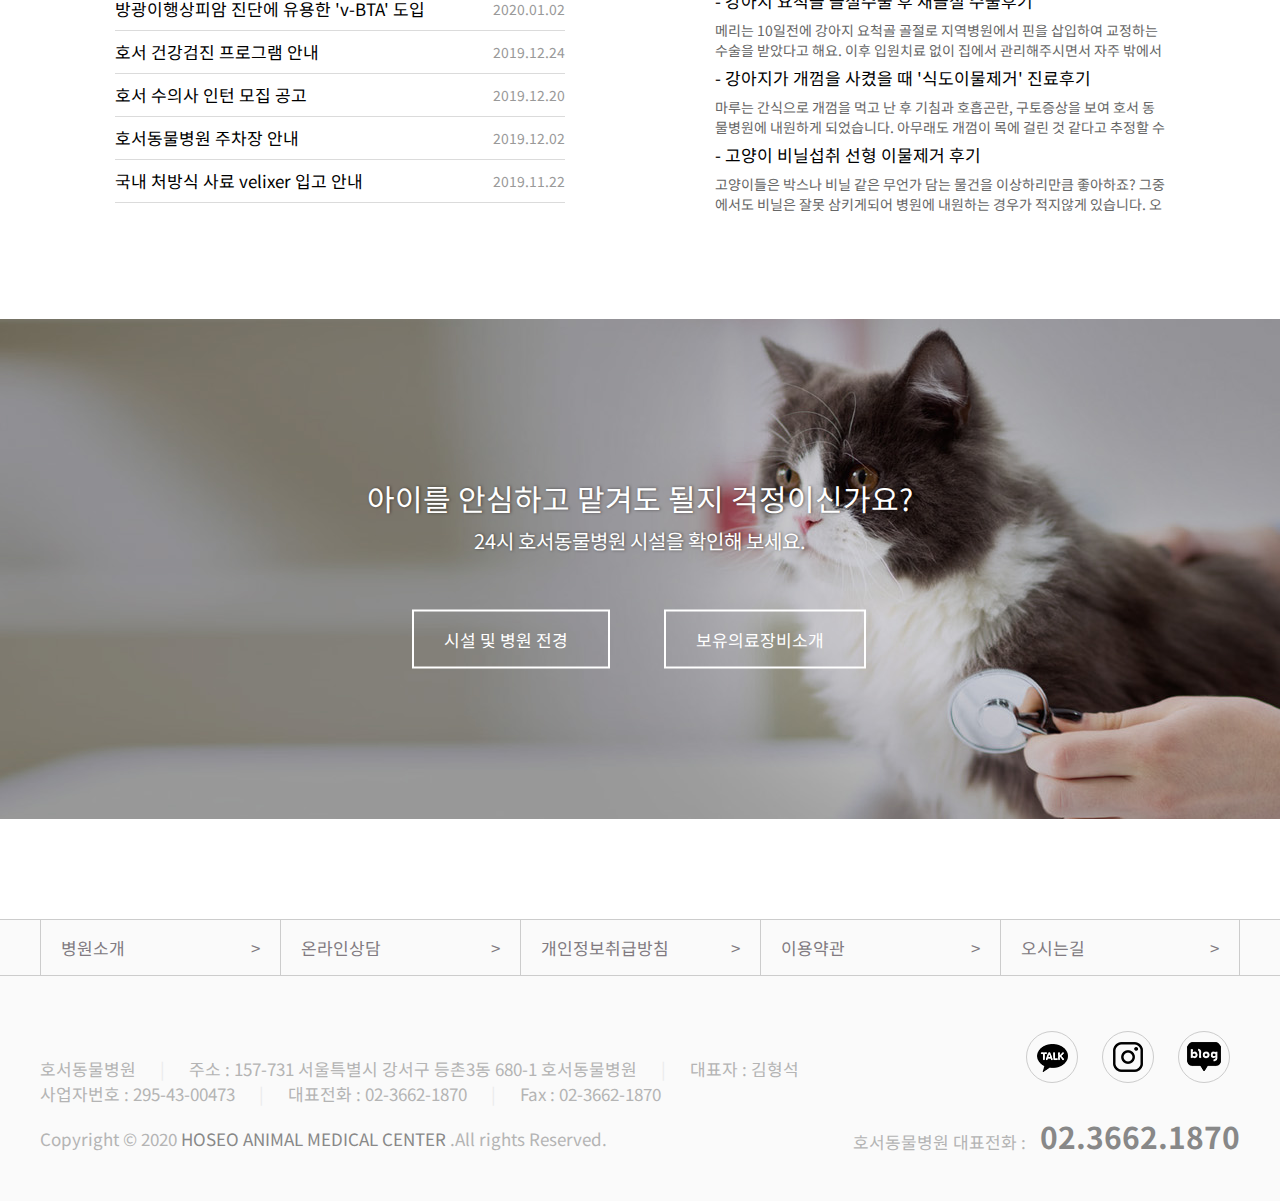
==== commit 89fcc811: "Update index.html" ====
--- a/index.html
+++ b/index.html
@@ -5,10 +5,20 @@
     <meta name="viewport" content="width=device-width, initial-scale=1.0">
     <meta http-equiv="X-UA-Compatible" content="ie=edge">
     <title>호서동물병원</title>
+    <!-- ***** 사이트 미리보기 ***** -->
+    <!-- 사이트 제목 -->
+    <meta property="og:title" content="24시간 365일 호서동물병원">
+    <!-- 사이트 설명 -->
+    <meta name="og:description" content="호서동물병원 홈페이지">
+    <!-- 사이트 대표 이미지 -->
+    <meta property="og:image" content="images/main.jpg">
+    <!-- 웹 아이콘 -->
+    <link rel="shortcut icon" href="./images/logo_small.png">
     <!-- 사용자 css -->
     <link rel="stylesheet" href="css/style.css">
     <!-- bs슬라이더 -->
     <link rel="stylesheet" href="./css/jquery.bxslider.min.css">
+    <!-- <script src="js/main.js"></script> -->
     <!-- 플로트메뉴 -->
     <link rel="stylesheet" href="./css/float.css">
     <!-- 웹폰트 -->
@@ -299,4 +309,4 @@
         <a href="#" class="float16"><img src="images/f_top.png" alt=""> TOP</a>
     </div>
 </body>
-</html>+</html>
--- a/css/style.css
+++ b/css/style.css
@@ -45,19 +45,37 @@
     float: left;
     width: 130px;
     line-height: 30px;
-    z-index: 99;
+    z-index: 10001;
 }
 #main_gnb .depth1 > li >a{
-    display: block;
-    padding-bottom: 15px;
+    width: 130px;
+    display: block;
+    margin-bottom: 15px;
+    /* padding-bottom: 30px; */
     font-size: 18px;
     font-weight: bold;
-    border-bottom: 3px solid #fff;
+    /* border-bottom: 3px solid #fff; */
     transition: 0.4s;
 }
-#main_gnb .depth1 > li >a:hover{
-    border-bottom: 3px solid #3690ce;
-}
+
+#main_gnb .depth1 > li >a::after{
+    content: "";
+    display: block;
+    padding-top: 5px;
+    width: 30px;
+    height: 3px;
+    background: #fff;
+    background-clip: content-box;
+    transition-duration: 0.5s;
+    margin: 0 auto;
+}
+#main_gnb .depth1 > li:hover a::after{
+    background: #3690ce;
+    background-clip: content-box;
+    width: 100px;
+}
+
+
 #main_gnb .depth1  li a:hover{
     color: #3690ce;
 }
@@ -81,16 +99,16 @@
 }
 #ex{
     position: absolute;
-    top: 67px;
+    top: 65px;
     width: 100%;
     height: 0;
     background: #fff;
-    z-index: 99;
+    z-index: 10000;
     transition: 0.4s;
     /* border-top: 3px solid #ccc; */
   }
   #ex.show {
-      height: 200px;
+      height: 220px;
       background: #fff;
   }
 
--- a/css/float.css
+++ b/css/float.css
@@ -3,13 +3,13 @@
     text-align: center;
     position: fixed;
     right: 0; top: 470px;
-
+    border-left: 1px solid rgba(0, 0, 0, 0.1);
 }
 .float a{
     display: block;
     width: 90px; height: 100px;
     background: #fff;
-    border-bottom: 1px solid #666;
+    border-bottom: 1px solid #999;
     font-size: 14px;
 }
 .float a:last-child{
@@ -27,4 +27,4 @@
 }
 .float a.floatmenu:hover{
     background: #b0d0e6;
-}+}
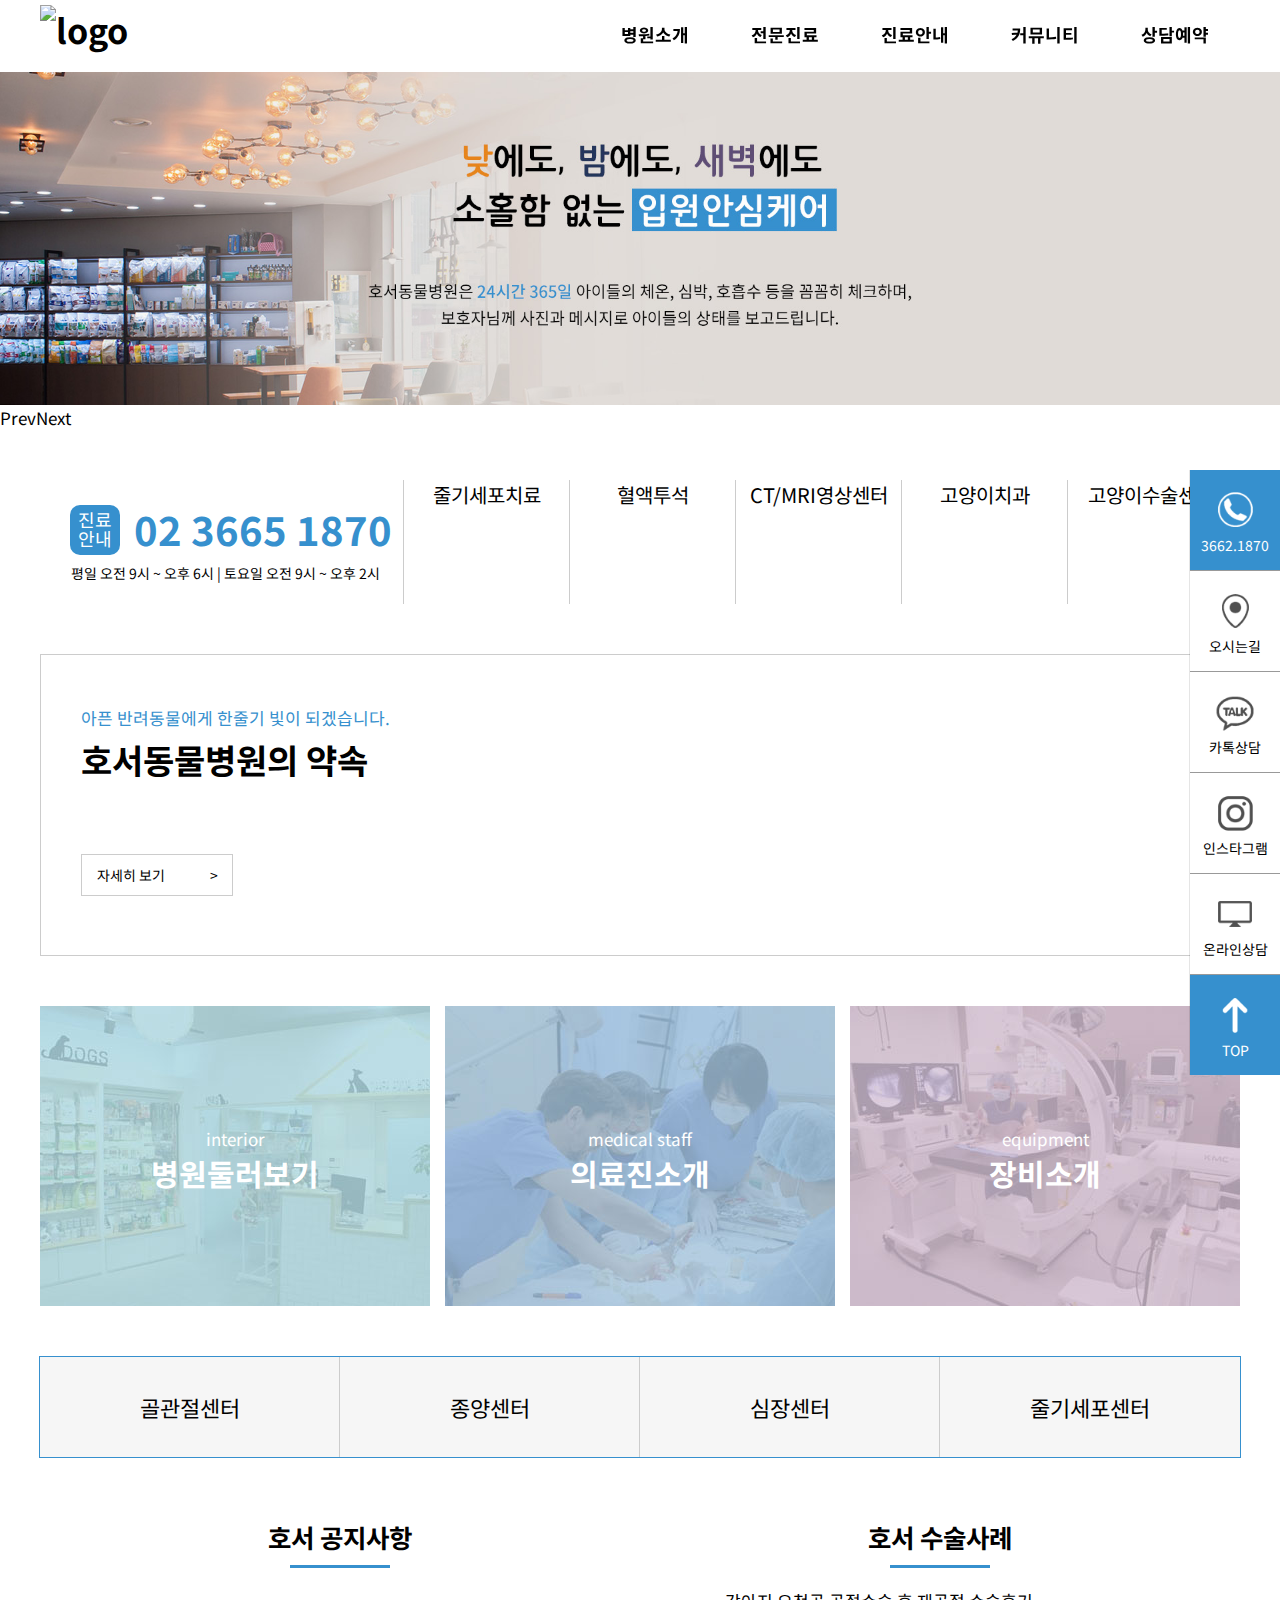
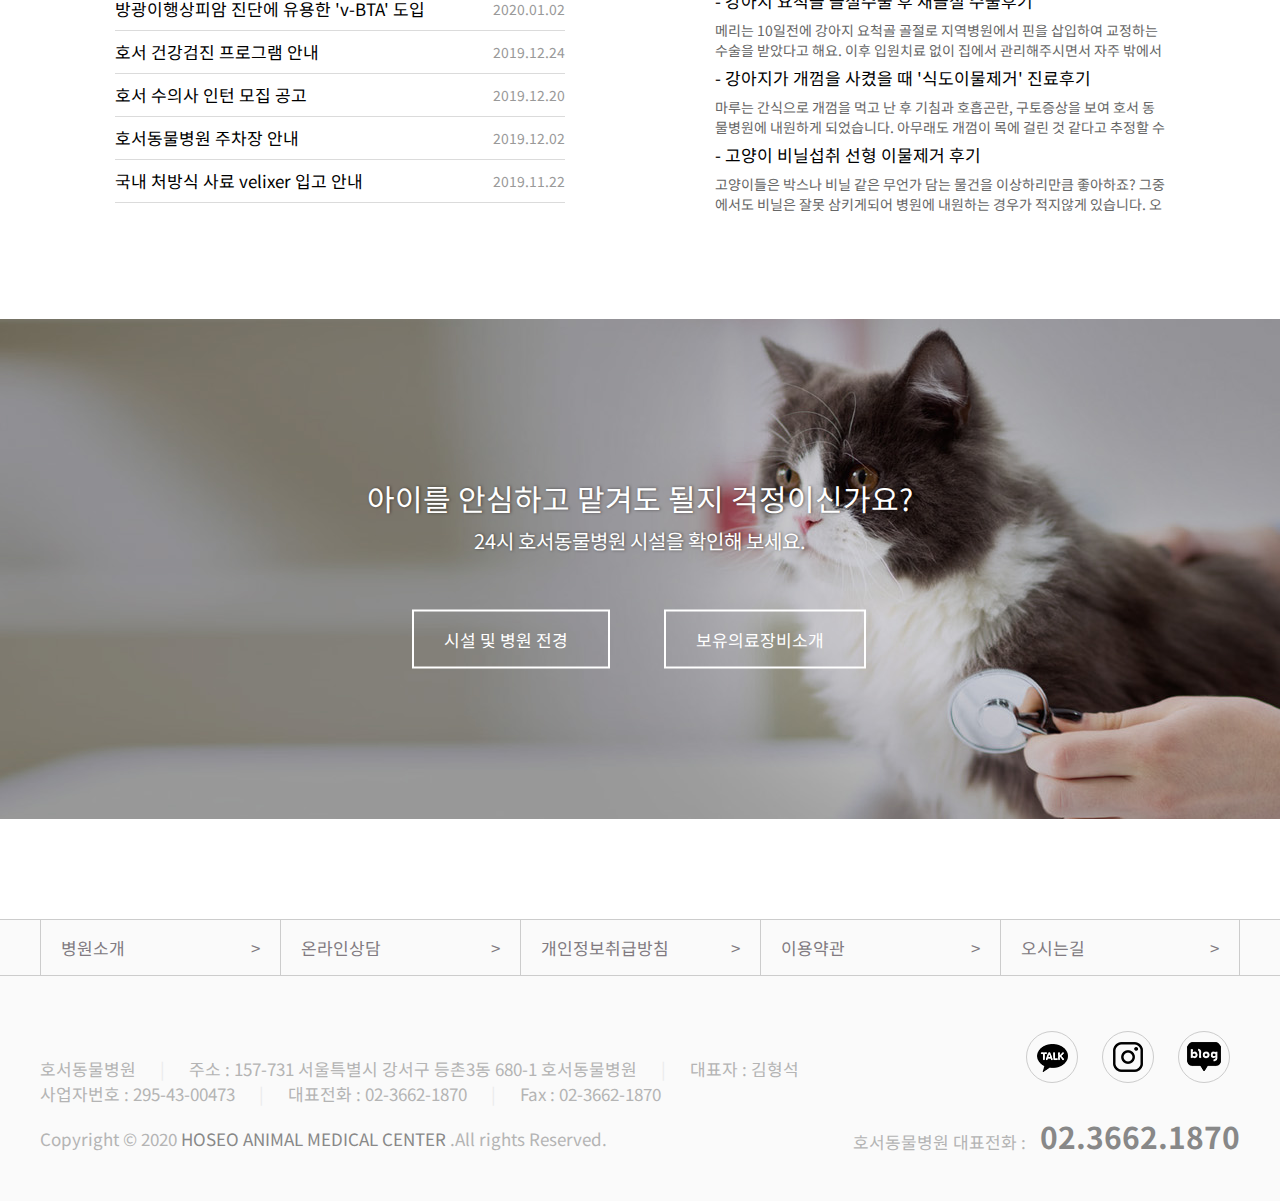
==== commit 26ee5e11: "Add files via upload" ====
--- a/index.html
+++ b/index.html
@@ -5,15 +5,6 @@
     <meta name="viewport" content="width=device-width, initial-scale=1.0">
     <meta http-equiv="X-UA-Compatible" content="ie=edge">
     <title>호서동물병원</title>
-    <!-- ***** 사이트 미리보기 ***** -->
-    <!-- 사이트 제목 -->
-    <meta property="og:title" content="24시간 365일 호서동물병원">
-    <!-- 사이트 설명 -->
-    <meta name="og:description" content="호서동물병원 홈페이지">
-    <!-- 사이트 대표 이미지 -->
-    <meta property="og:image" content="images/main.jpg">
-    <!-- 웹 아이콘 -->
-    <link rel="shortcut icon" href="./images/logo_small.png">
     <!-- 사용자 css -->
     <link rel="stylesheet" href="css/style.css">
     <!-- bs슬라이더 -->
@@ -107,31 +98,26 @@
             </div>
             <div class="col2 col">
                 <a href="#">
-                    <img src="images/s-i1.jpg" alt="">
                     <p class="sub_name">줄기세포치료</p>
                 </a>
             </div>
             <div class="col3 col">
                 <a href="#">
-                    <img src="images/s-i2.jpg" alt="">
                     <p class="sub_name">혈액투석</p>
                 </a>
             </div>
             <div class="col4 col">
                 <a href="#">
-                    <img src="images/s-i3.jpg" alt="">
                     <p class="sub_name">CT/MRI영상센터</p>
                 </a>
             </div>
             <div class="col5 col">
                 <a href="#">
-                    <img src="images/s-i4.jpg" alt="">
                     <p class="sub_name">고양이치과</p>
                 </a>
             </div>
             <div class="col6 col">
                 <a href="#">
-                    <img src="images/s-i5.jpg" alt="">
                     <p class="sub_name">고양이수술센터</p>
                 </a>
             </div>
@@ -309,4 +295,4 @@
         <a href="#" class="float16"><img src="images/f_top.png" alt=""> TOP</a>
     </div>
 </body>
-</html>
+</html>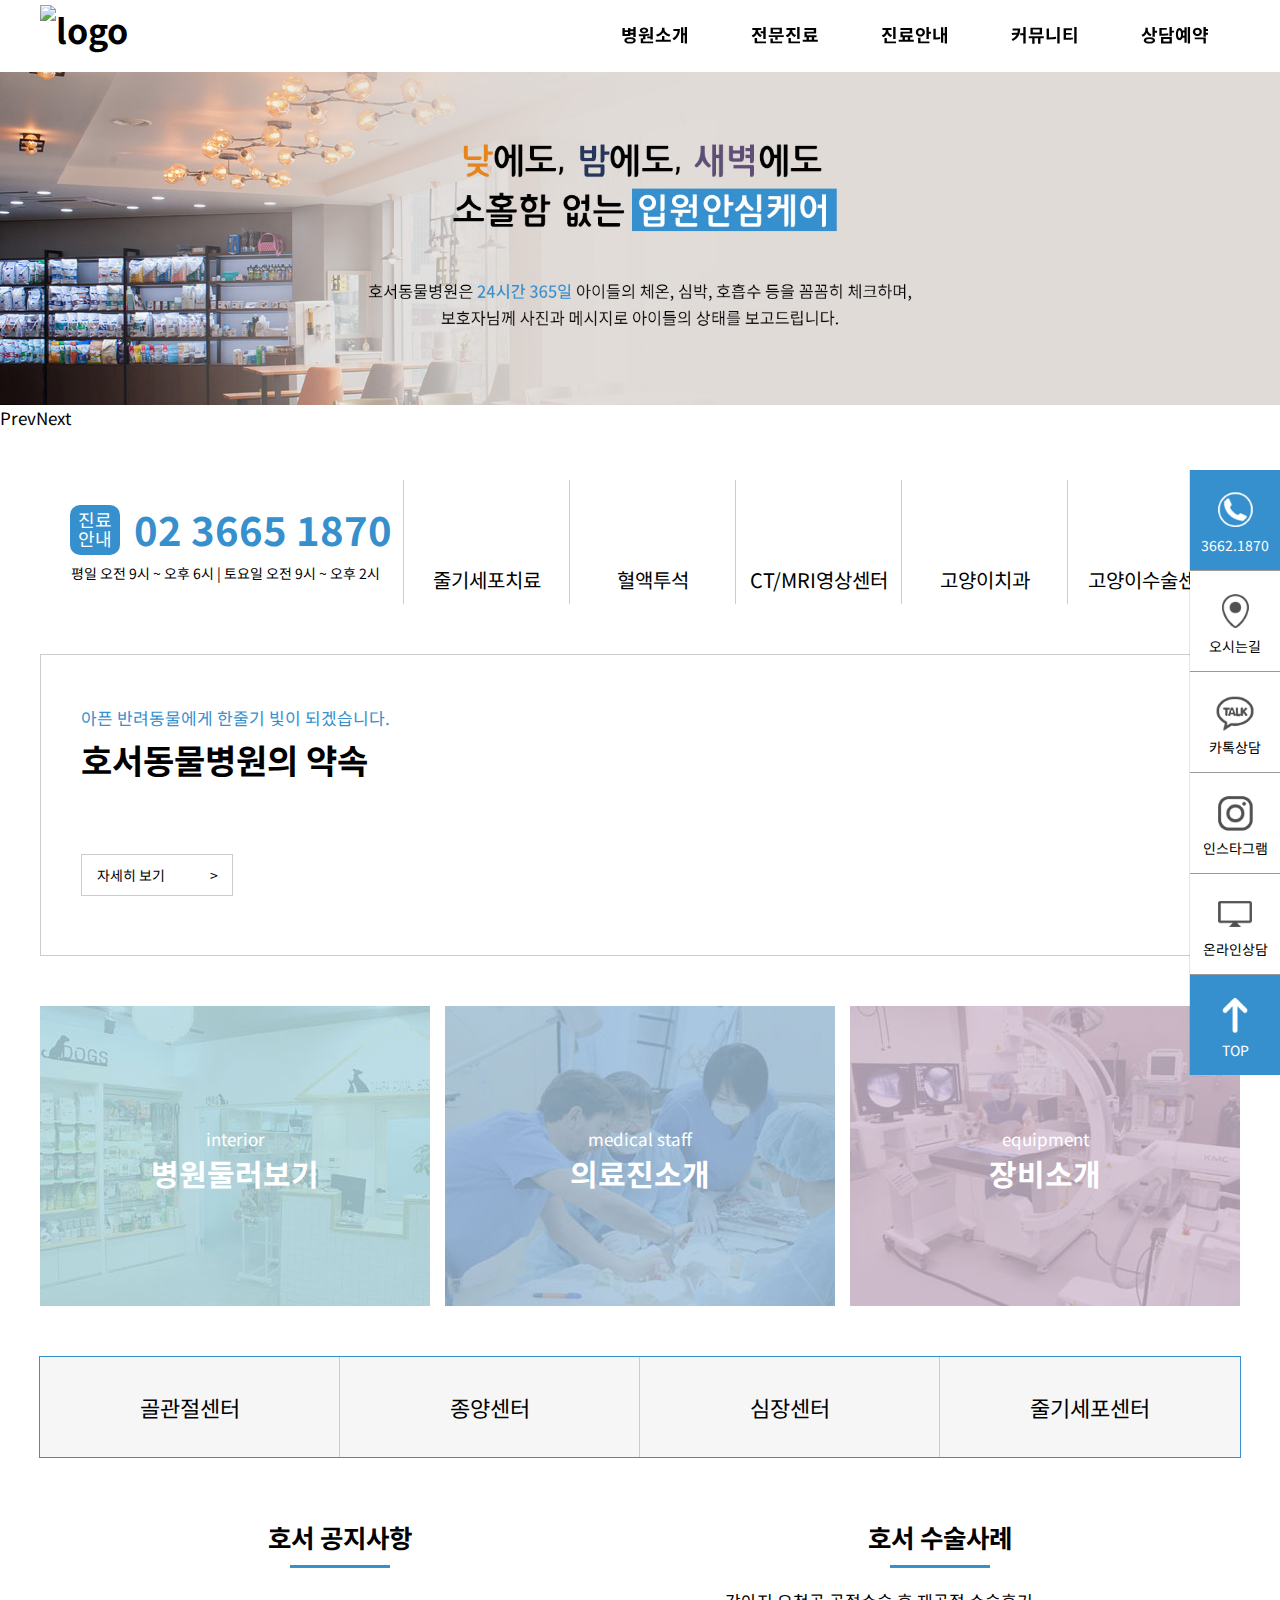
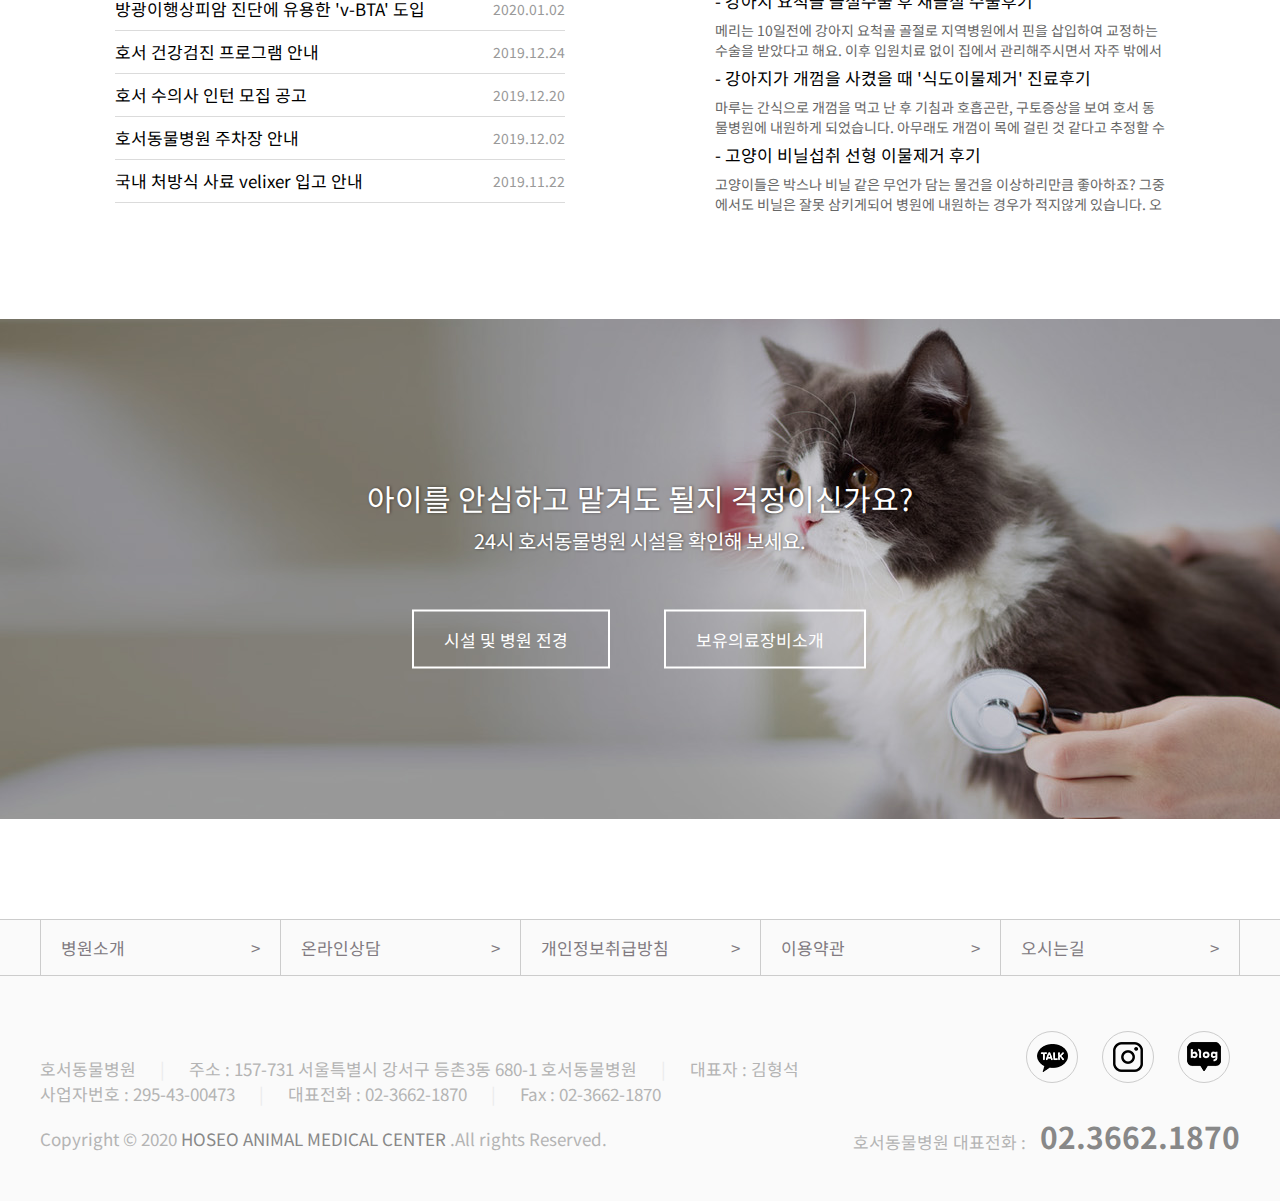
==== commit 646d9c50: "Update index.html" ====
--- a/index.html
+++ b/index.html
@@ -5,6 +5,15 @@
     <meta name="viewport" content="width=device-width, initial-scale=1.0">
     <meta http-equiv="X-UA-Compatible" content="ie=edge">
     <title>호서동물병원</title>
+    <!-- ***** 사이트 미리보기 ***** -->
+    <!-- 사이트 제목 -->
+    <meta property="og:title" content="24시간 365일 호서동물병원">
+    <!-- 사이트 설명 -->
+    <meta name="og:description" content="호서동물병원 홈페이지">
+    <!-- 사이트 대표 이미지 -->
+    <meta property="og:image" content="images/main.jpg">
+    <!-- 웹 아이콘 -->
+    <link rel="shortcut icon" href="./images/logo_small.png">
     <!-- 사용자 css -->
     <link rel="stylesheet" href="css/style.css">
     <!-- bs슬라이더 -->
@@ -295,4 +304,4 @@
         <a href="#" class="float16"><img src="images/f_top.png" alt=""> TOP</a>
     </div>
 </body>
-</html>+</html>
--- a/css/style.css
+++ b/css/style.css
@@ -136,6 +136,10 @@
     font-size: 20px;
     border-left: 1px solid #ccc;
 }
+#sub_info .col .sub_name{
+    display: inline-block;
+    margin-top: 85px;
+}
 #sub_info .col:hover a{
     color: #3690ce;
 }
@@ -165,13 +169,41 @@
 #sub_info .col img{
     margin-top: 15px;
 }
+/* col배경 및 호버 */
+.col2{
+    background-image: url(../images/sub_info1.jpg);
+}
+.col2:hover{
+    background-image: url(../images/sub_info1-1.jpg);
+}
+.col3{
+    background-image: url(../images/sub_info2.jpg);
+}
+.col3:hover{
+    background-image: url(../images/sub_info2-1.jpg);
+}
+.col4{
+    background-image: url(../images/sub_info3.jpg);
+}
+.col4:hover{
+    background-image: url(../images/sub_info3-1.jpg);
+}
+.col5{
+    background-image: url(../images/sub_info4.jpg);
+}
+.col5:hover{
+    background-image: url(../images/sub_info4-1.jpg);
+}
+.col6{
+    background-image: url(../images/sub_info5.jpg);
+}
+.col6:hover{
+    background-image: url(../images/sub_info5-1.jpg);
+}
 /* 메인 컨텐츠 */
 #main_contents{
     padding-top: 50px;
     clear: both;
-}
-#main_contents .container{
-
 }
 #main_contents .con1{
     width: 1200px; height: 300px;
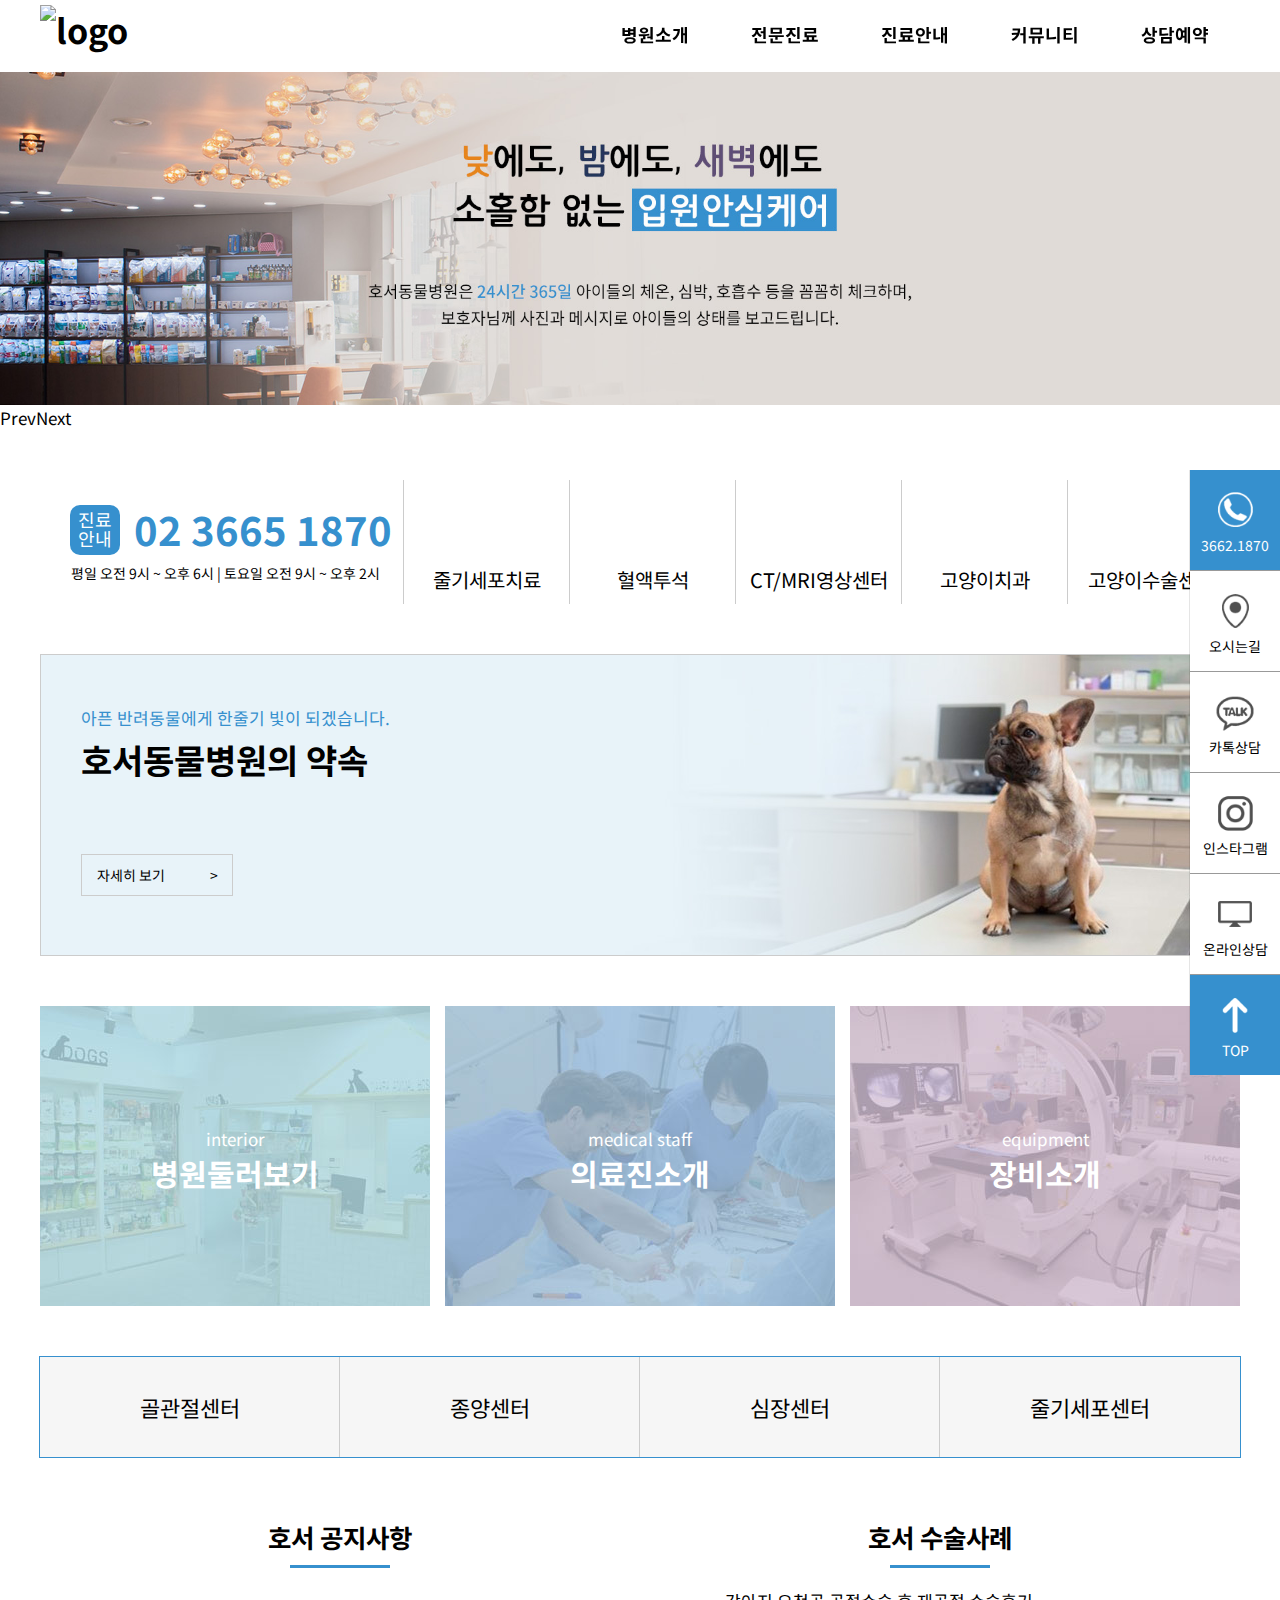
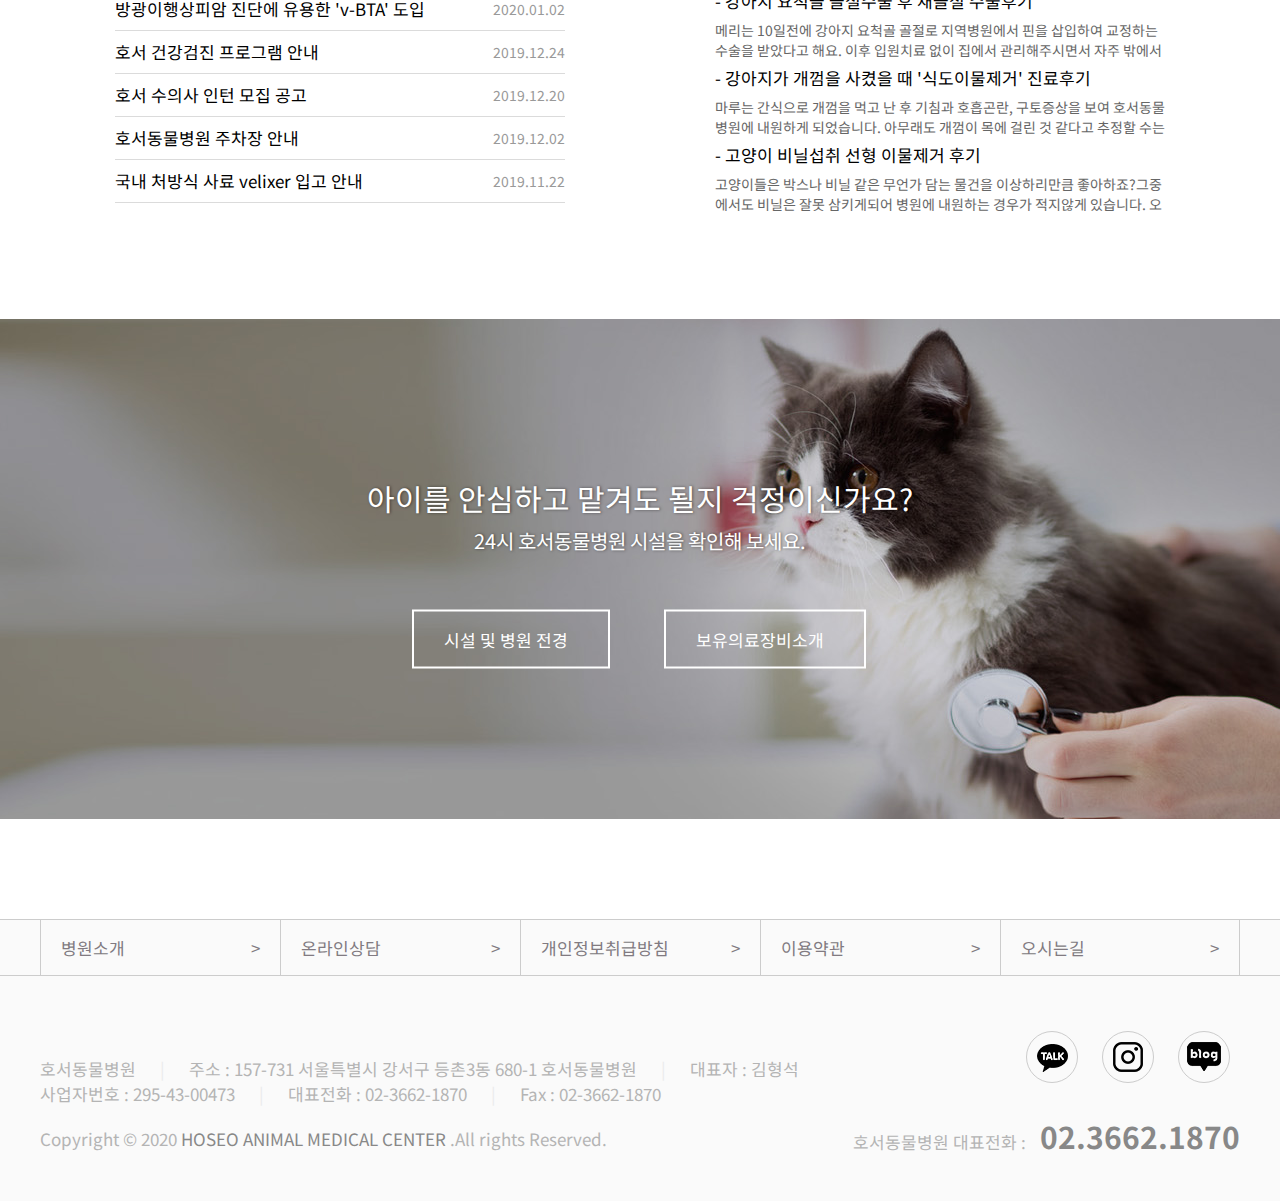
==== commit 2a40be57: "Add files via upload" ====
--- a/index.html
+++ b/index.html
@@ -212,13 +212,13 @@
                 <ul>
                     <li>
                         <a href="#">- 강아지가 개껌을 사켰을 때 '식도이물제거' 진료후기</a>
-                        <span class="text">마루는 간식으로 개껌을 먹고 난 후 기침과 호흡곤란, 구토증상을 보여 호서 동물병원에 내원하게 되었습니다. 아무래도 개껌이 목에 걸린 것 같다고 추정할 수는 있었지만 </span>
+                        <span class="text">마루는 간식으로 개껌을 먹고 난 후 기침과 호흡곤란, 구토증상을 보여 호서동물병원에 내원하게 되었습니다. 아무래도 개껌이 목에 걸린 것 같다고 추정할 수는 있었지만 </span>
                     </li>
                 </ul>
                 <ul>
                     <li>
                         <a href="#">- 고양이 비닐섭취 선형 이물제거 후기</a>
-                        <span class="text">고양이들은 박스나 비닐 같은 무언가 담는 물건을 이상하리만큼 좋아하죠? 그중에서도 비닐은 잘못 삼키게되어 병원에 내원하는 경우가 적지않게 있습니다. 오늘은 이물제거에 </span>
+                        <span class="text">고양이들은 박스나 비닐 같은 무언가 담는 물건을 이상하리만큼 좋아하죠?그중에서도 비닐은 잘못 삼키게되어 병원에 내원하는 경우가 적지않게 있습니다. 오늘은 이물제거에 </span>
                     </li>
                 </ul>
             </section>
@@ -242,7 +242,7 @@
         <div class="container">
             <ul>
                 <li>
-                    <a href="#">
+                    <a href="page1-2.html">
                         병원소개 <span>&gt;</span>
                     </a>
                 </li>
@@ -262,7 +262,7 @@
                     </a>
                 </li>
                 <li>
-                    <a href="#">
+                    <a href="page1-3.html">
                         오시는길 <span>&gt;</span>
                     </a>
                 </li>
--- a/css/style.css
+++ b/css/style.css
@@ -170,36 +170,16 @@
     margin-top: 15px;
 }
 /* col배경 및 호버 */
-.col2{
-    background-image: url(../images/sub_info1.jpg);
-}
-.col2:hover{
-    background-image: url(../images/sub_info1-1.jpg);
-}
-.col3{
-    background-image: url(../images/sub_info2.jpg);
-}
-.col3:hover{
-    background-image: url(../images/sub_info2-1.jpg);
-}
-.col4{
-    background-image: url(../images/sub_info3.jpg);
-}
-.col4:hover{
-    background-image: url(../images/sub_info3-1.jpg);
-}
-.col5{
-    background-image: url(../images/sub_info4.jpg);
-}
-.col5:hover{
-    background-image: url(../images/sub_info4-1.jpg);
-}
-.col6{
-    background-image: url(../images/sub_info5.jpg);
-}
-.col6:hover{
-    background-image: url(../images/sub_info5-1.jpg);
-}
+.col2{ background-image: url(../images/sub_info1.jpg);}
+.col2:hover{ background-image: url(../images/sub_info1-1.jpg); }
+.col3{ background-image: url(../images/sub_info2.jpg); }
+.col3:hover{ background-image: url(../images/sub_info2-1.jpg); }
+.col4{ background-image: url(../images/sub_info3.jpg); }
+.col4:hover{ background-image: url(../images/sub_info3-1.jpg); }
+.col5{ background-image: url(../images/sub_info4.jpg); }
+.col5:hover{ background-image: url(../images/sub_info4-1.jpg); }
+.col6{ background-image: url(../images/sub_info5.jpg); }
+.col6:hover{ background-image: url(../images/sub_info5-1.jpg); }
 /* 메인 컨텐츠 */
 #main_contents{
     padding-top: 50px;
@@ -230,6 +210,9 @@
     margin-left: 40px;
     margin-top: 70px;
 }
+#main_contents .con1 a:hover{
+    background: rgba(255, 255, 255, 0.7);
+}
 #main_contents .con{
     margin-top: 50px;
     float: left;
@@ -297,6 +280,7 @@
     border-right: 1px solid #ccc;
 }
 #center .center:last-child{
+    width: 300px;
     border: 0;
 }
 #center .center:hover{
@@ -524,9 +508,9 @@
     height: 55px !important;
 }
 .bx-wrapper .bx-next{
-    background: url('../images/control2-1.png') no-repeat !important;
+    background: url('../images/control2-4.png') no-repeat !important;
 }
 .bx-wrapper .bx-prev{
-    background: url('../images/control1-1.png') no-repeat !important;
-}
-
+    background: url('../images/control1-4.png') no-repeat !important;
+}
+
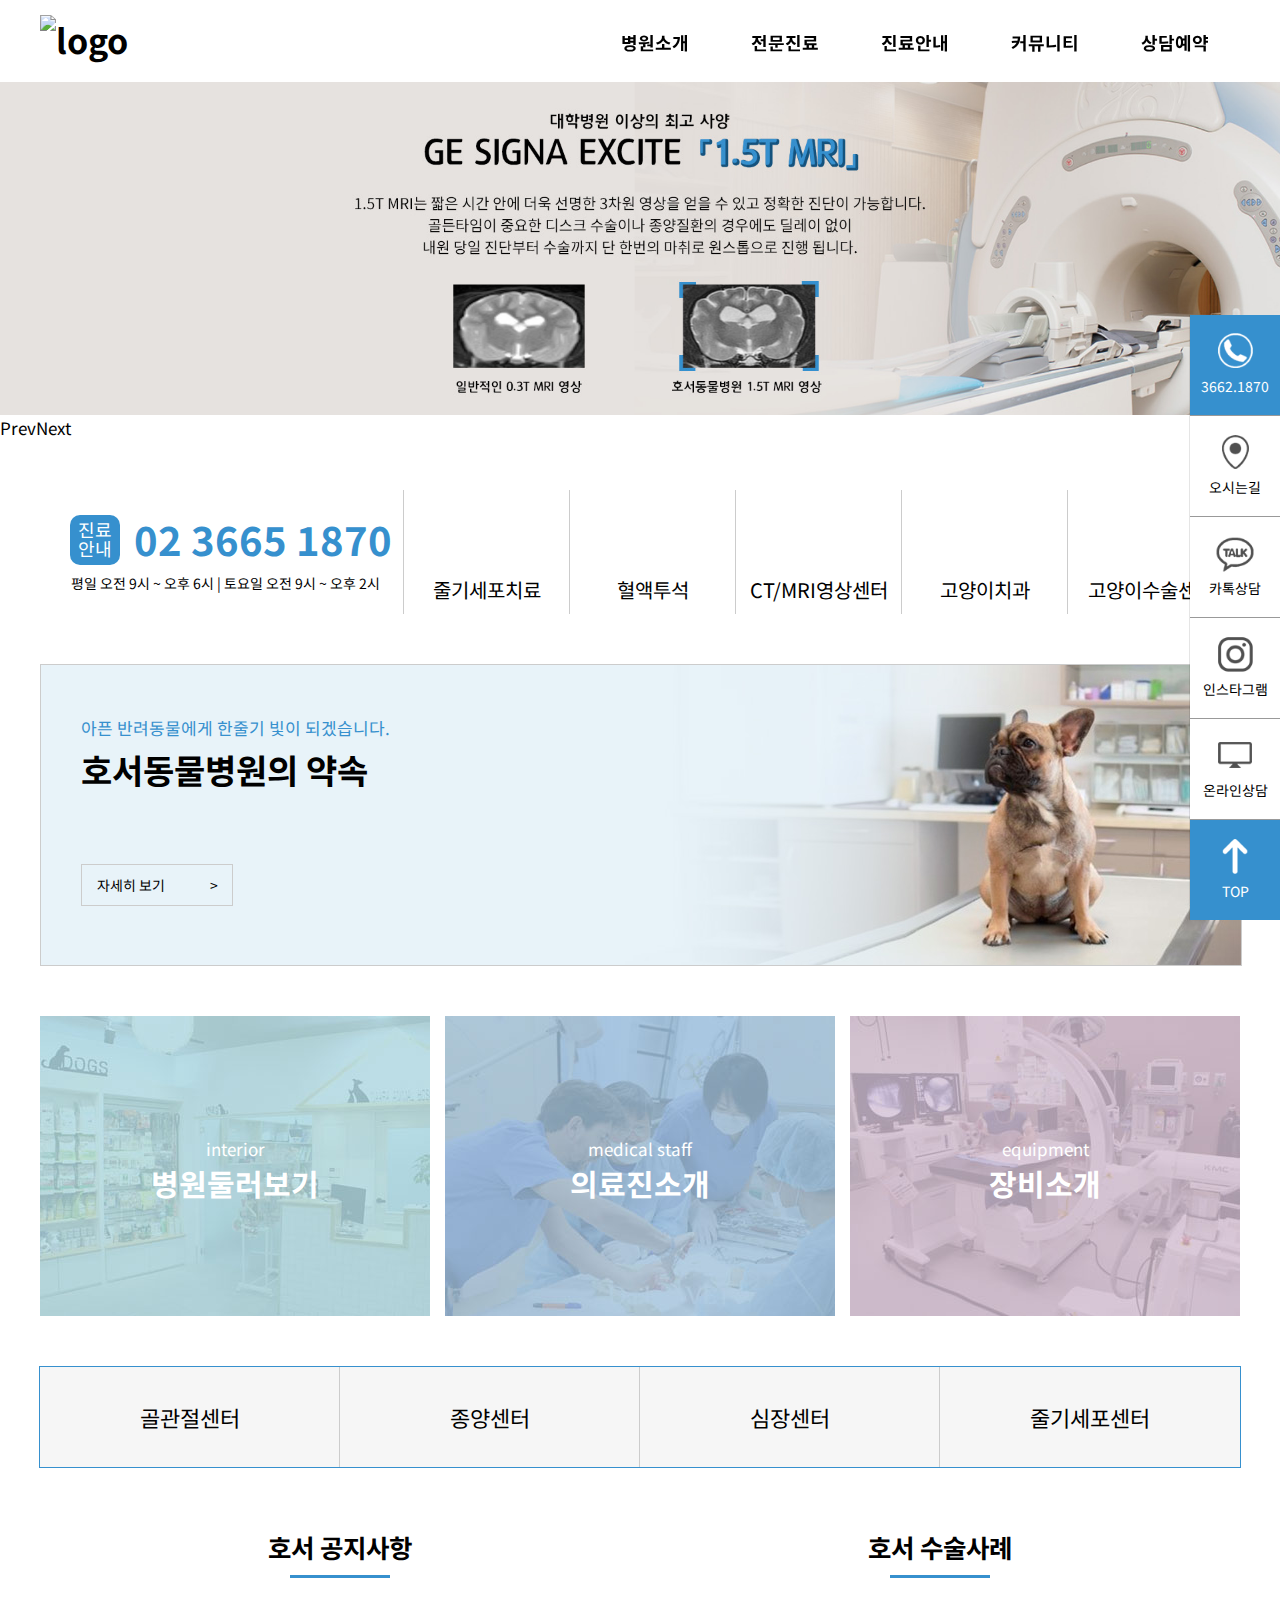
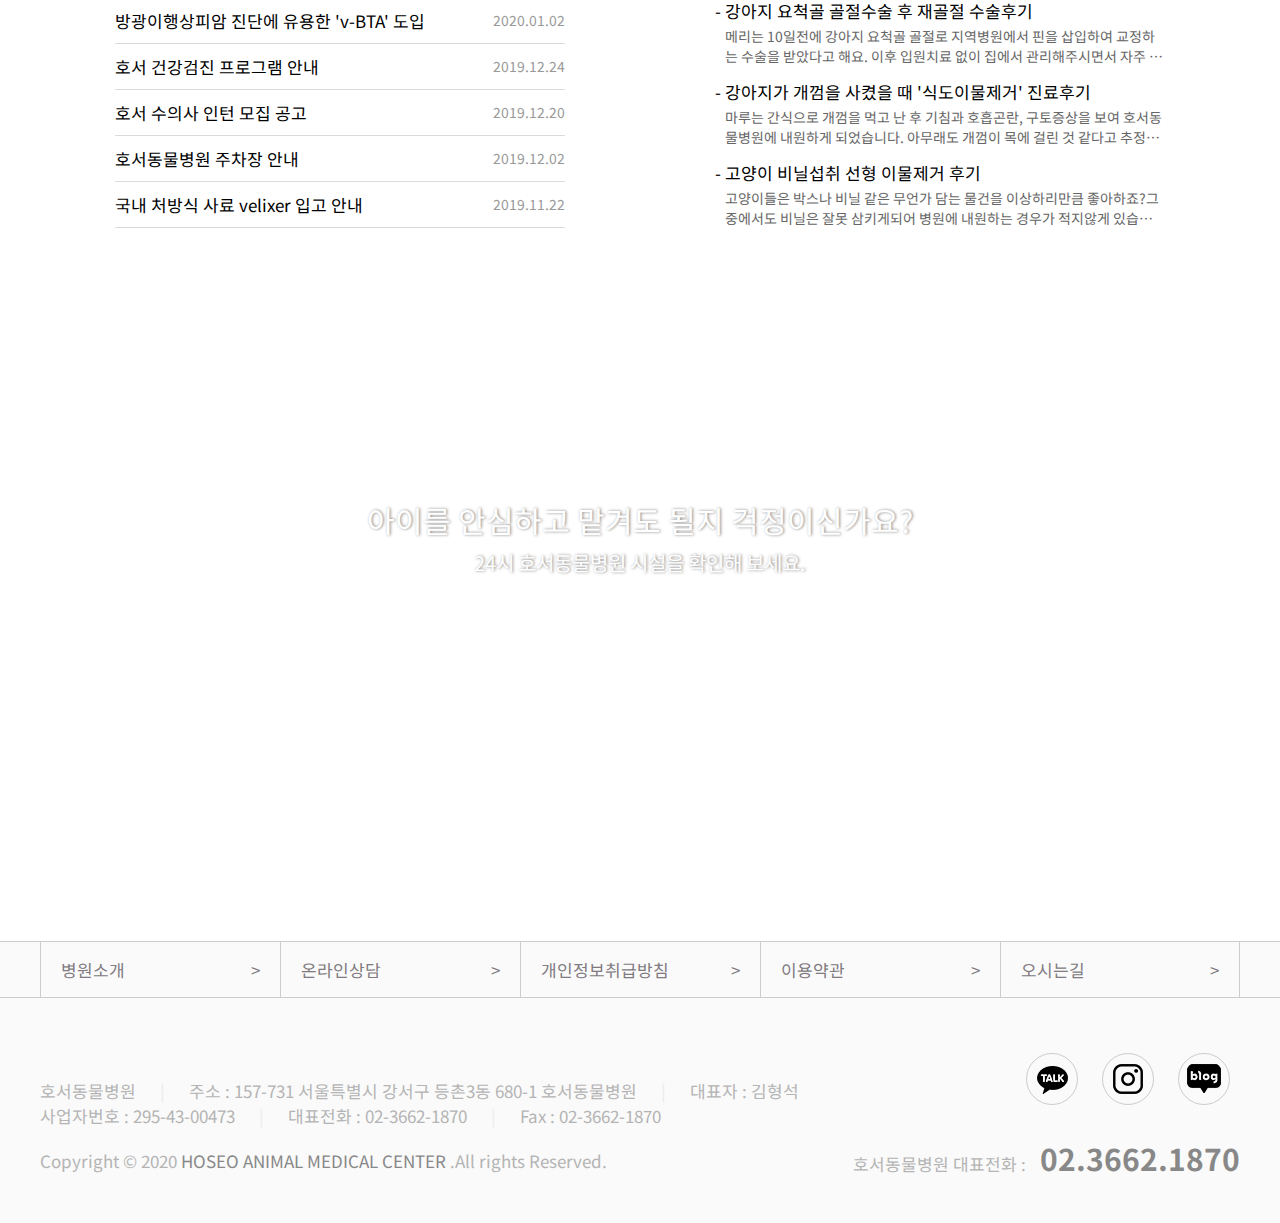
==== commit c2862198: "Update index.html" ====
--- a/index.html
+++ b/index.html
@@ -31,6 +31,9 @@
     <script src="js/jquery.bxslider.min.js"></script>
     <!-- 사용자 자바스크립트 -->
     <script src="js/maingnb.js"></script>
+    <!-- api -->
+    <script src="//developers.kakao.com/sdk/js/kakao.min.js"></script>
+
 </head>
 <body>
     <!-- 헤더영역 -->
@@ -297,11 +300,26 @@
     <!-- 플로트메뉴 -->
     <div class="float">
         <a href="#" class="float16"><img src="images/f_call.png" alt=""> 3662.1870</a>
-        <a href="#" class="floatmenu"><img src="images/f_map.png" alt=""> 오시는길</a>
-        <a href="#" class="floatmenu"><img src="images/f_talk.png" alt=""> 카톡상담</a>
+        <a href="page1-3.html" class="floatmenu"><img src="images/f_map.png" alt=""> 오시는길</a>
+        <a href="javascript:void addChannel()" class="floatmenu"><img src="images/f_talk.png" alt=""> 카톡상담</a>
         <a href="#" class="floatmenu"><img src="images/f_insta.png" alt=""> 인스타그램</a>
         <a href="#" class="floatmenu"><img src="images/f_pc.png" alt=""> 온라인상담</a>
         <a href="#" class="float16"><img src="images/f_top.png" alt=""> TOP</a>
     </div>
+
+
+    <!-- 카카오톡 api 스크립트 -->
+    <script type='text/javascript'>
+        //<![CDATA[
+          // 사용할 앱의 JavaScript 키를 설정해 주세요.
+          Kakao.init('8497101d45f98185da30d67bd8ee5362');
+          function addChannel() {
+            Kakao.Channel.addChannel({
+              channelPublicId: '_xcLqmC' // 채널 홈 URL에 명시된 id로 설정합니다.
+            });
+          }
+        //]]>
+      </script>
+
 </body>
 </html>
--- a/css/style.css
+++ b/css/style.css
@@ -22,20 +22,20 @@
 /* 헤더 */
 #main_header{
     width: 100%;
-    height: 65px;
+    height: 82px;
     /* background: #ccc; */
 }
 #main_header h1{
     float: left;
     /* outline: 1px solid red; */
-    margin-top: 5px;
+    margin-top: 15px;
 }
 #main_header h1 img{
     height: 50px;
 }
 /* 메인메뉴 */
 #main_gnb .depth1 {
-    margin-top: 19px;
+    margin-top: 27px;
     text-align: center;
     float: right;
     line-height: 30px;
@@ -99,7 +99,7 @@
 }
 #ex{
     position: absolute;
-    top: 65px;
+    top: 75px;
     width: 100%;
     height: 0;
     background: #fff;
@@ -318,7 +318,7 @@
     text-align: left;
 }
 .notice ul li{
-    line-height: 42px;
+    line-height: 45px;
     border-bottom: 1px solid rgb(219, 219, 219);
 }
 .notice ul li .date{
@@ -339,17 +339,24 @@
     /* border: 1px solid red; */
     text-align: left;
 }
+.review ul li{
+    margin-bottom: 10px;
+}
 .review ul a{
     display: block;
 }
 .review ul .text{
-    margin-top: 7px;
-    display: inline-block;
-    height: 40px;
+    margin-left: 10px;
+    margin-top: 3px;
+    display: block;
+    height: 43px;
     font-size: 14px;
     color: #666;
     overflow: hidden;
-    text-overflow: clip;
+    text-overflow: ellipsis;
+    display: -webkit-box;
+    -webkit-line-clamp: 2; 
+    -webkit-box-orient: vertical;
 }
 /* 아래베너 */
 #bottom{
@@ -362,8 +369,10 @@
     margin: 0 auto;
     background-image: url("../images/buttom.jpg");
     overflow: hidden;
-    background-size: cover;
+    background-size: contain;
     background-position: center;
+    background-attachment: fixed;
+    background-repeat: no-repeat;
 }
 #bottom .text{
     color: #fff;
--- a/css/float.css
+++ b/css/float.css
@@ -2,7 +2,7 @@
 .float{
     text-align: center;
     position: fixed;
-    right: 0; top: 470px;
+    right: 0; top: 35%;
     border-left: 1px solid rgba(0, 0, 0, 0.1);
 }
 .float a{
@@ -16,7 +16,7 @@
     border-bottom: none;
 }
 .float a img{
-    margin-left: 25px; padding-top: 20px;
+    margin-left: 25px; padding-top: 16px;
     display: block;
     width: 40px;
     margin-bottom: 5px;
